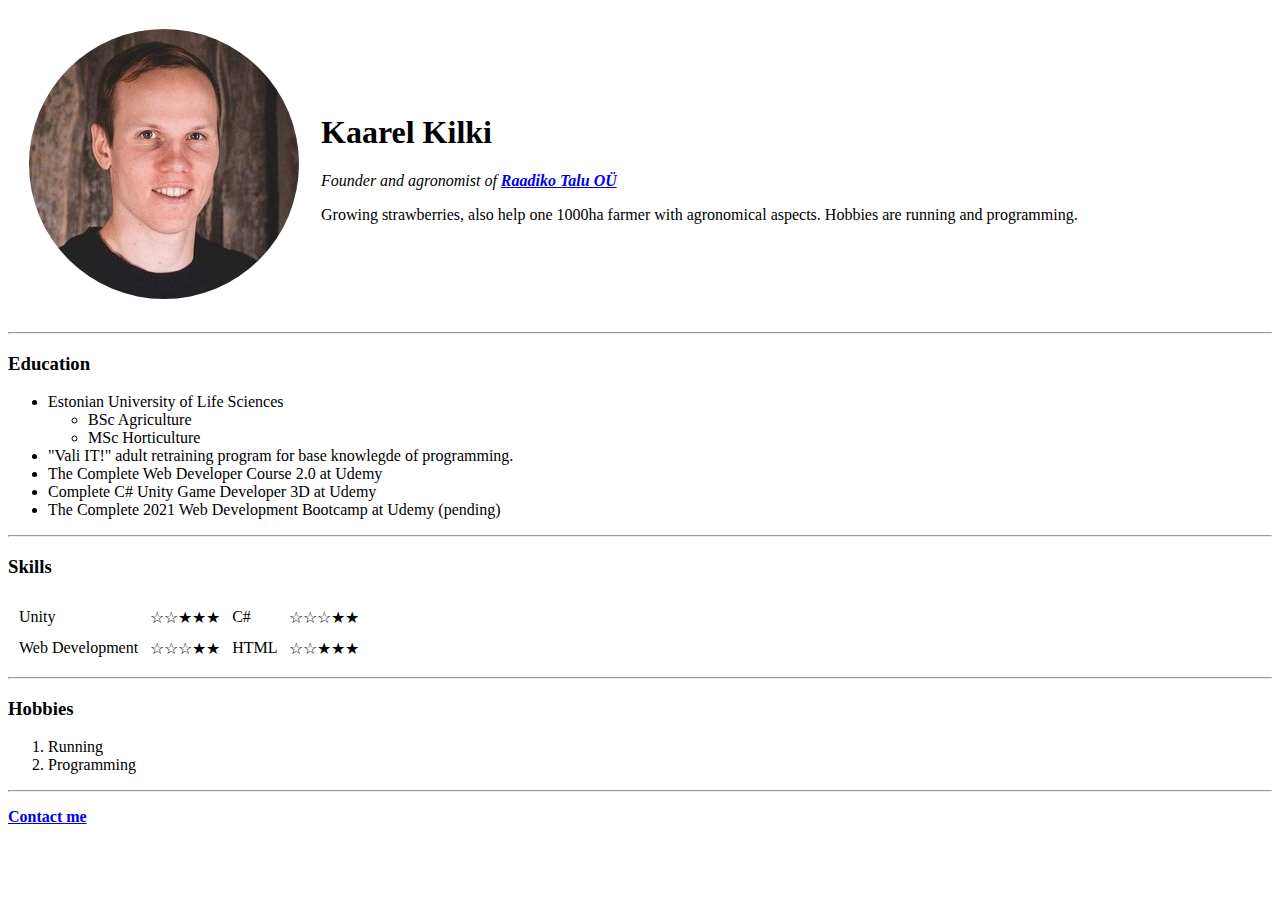
==== index.html @ 552ac5f0 "Initial cv site" ====
<!DOCTYPE html>
<html lang="en" dir="ltr">

<head>
  <meta charset="utf-8">
  <title>Kaarel Kilki</title>
</head>

<body>
  <table cellspacing="20">
    <td><img src="images/circle-cropped-kaarel.png" alt="kaarel profile picture"></td>
    <td><h1>Kaarel Kilki</h1>
    <p><em>Founder and agronomist of <strong><a href="https://www.raadikotalu.ee">Raadiko Talu OÜ</a></strong></em></p>
    <p>Growing strawberries, also help one 1000ha farmer with agronomical aspects. Hobbies are running and programming.</p></td>
  </table>
  <hr>
  <h3>Education</h3>
  <ul>
    <li>Estonian University of Life Sciences</li>
      <ul>
        <li>BSc Agriculture</li>
        <li>MSc Horticulture</li>
      </ul>
    <li>"Vali IT!" adult retraining program for base knowlegde of programming.</li>
    <li>The Complete Web Developer Course 2.0 at Udemy</li>
    <li>Complete C# Unity Game Developer 3D at Udemy</li>
    <li>The Complete 2021 Web Development Bootcamp at Udemy (pending)</li>
  </ul>
  <hr>
  <h3>Skills</h3>
  <table cellspacing="10";>
    <tr>
      <td>Unity</td>
      <td>&#9734;&#9734;&#9733;&#9733;&#9733;</td>
      <td>C#</td>
      <td>&#9734;&#9734;&#9734;&#9733;&#9733;</td>
    </tr>
    <tr>
      <td>Web Development</td>
      <td>&#9734;&#9734;&#9734;&#9733;&#9733;</td>
      <td>HTML</td>
      <td>&#9734;&#9734;&#9733;&#9733;&#9733;</td>
    </tr>
  </table>
  <hr>
  <h3>Hobbies</h3>
  <ol>
    <li>Running</li>
    <li>Programming</li>
  </ol>
  <hr>
  <p><strong><a href="contact.html">Contact me</a></strong></p>
</body>

</html>
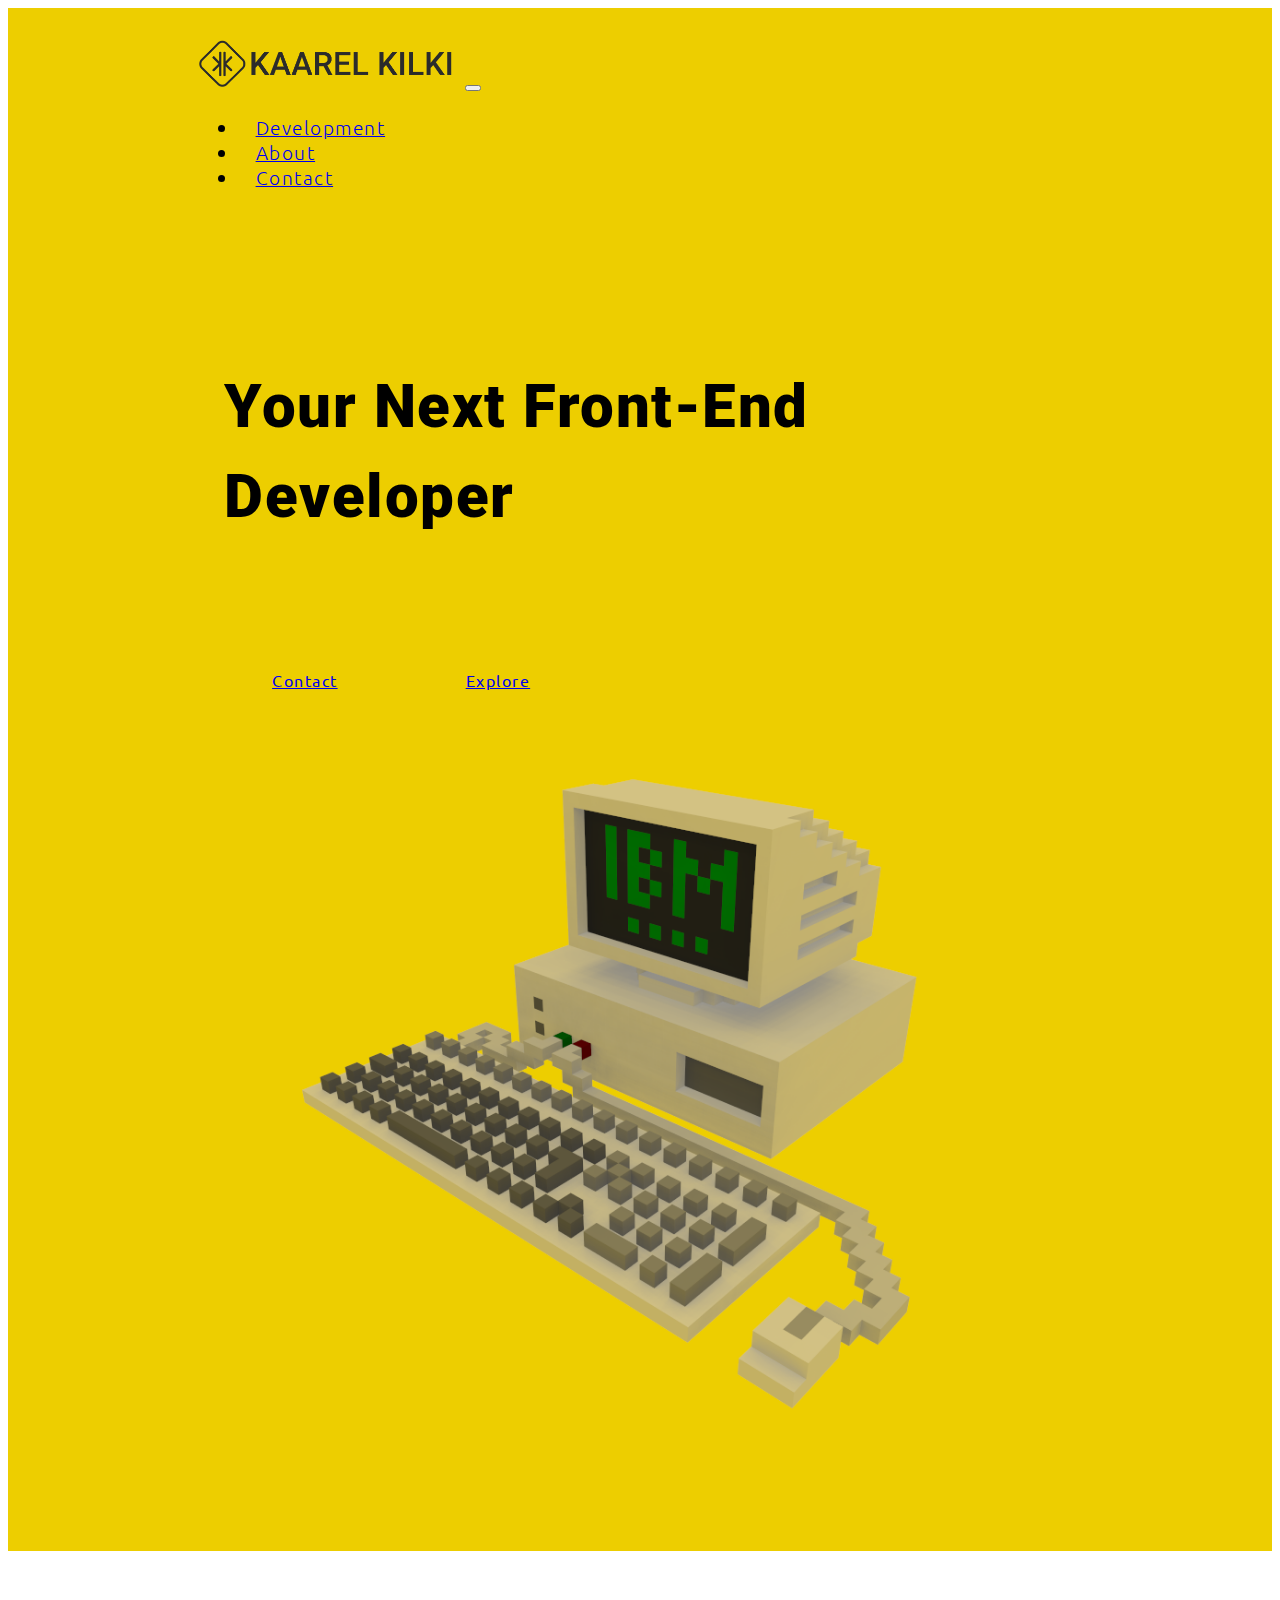
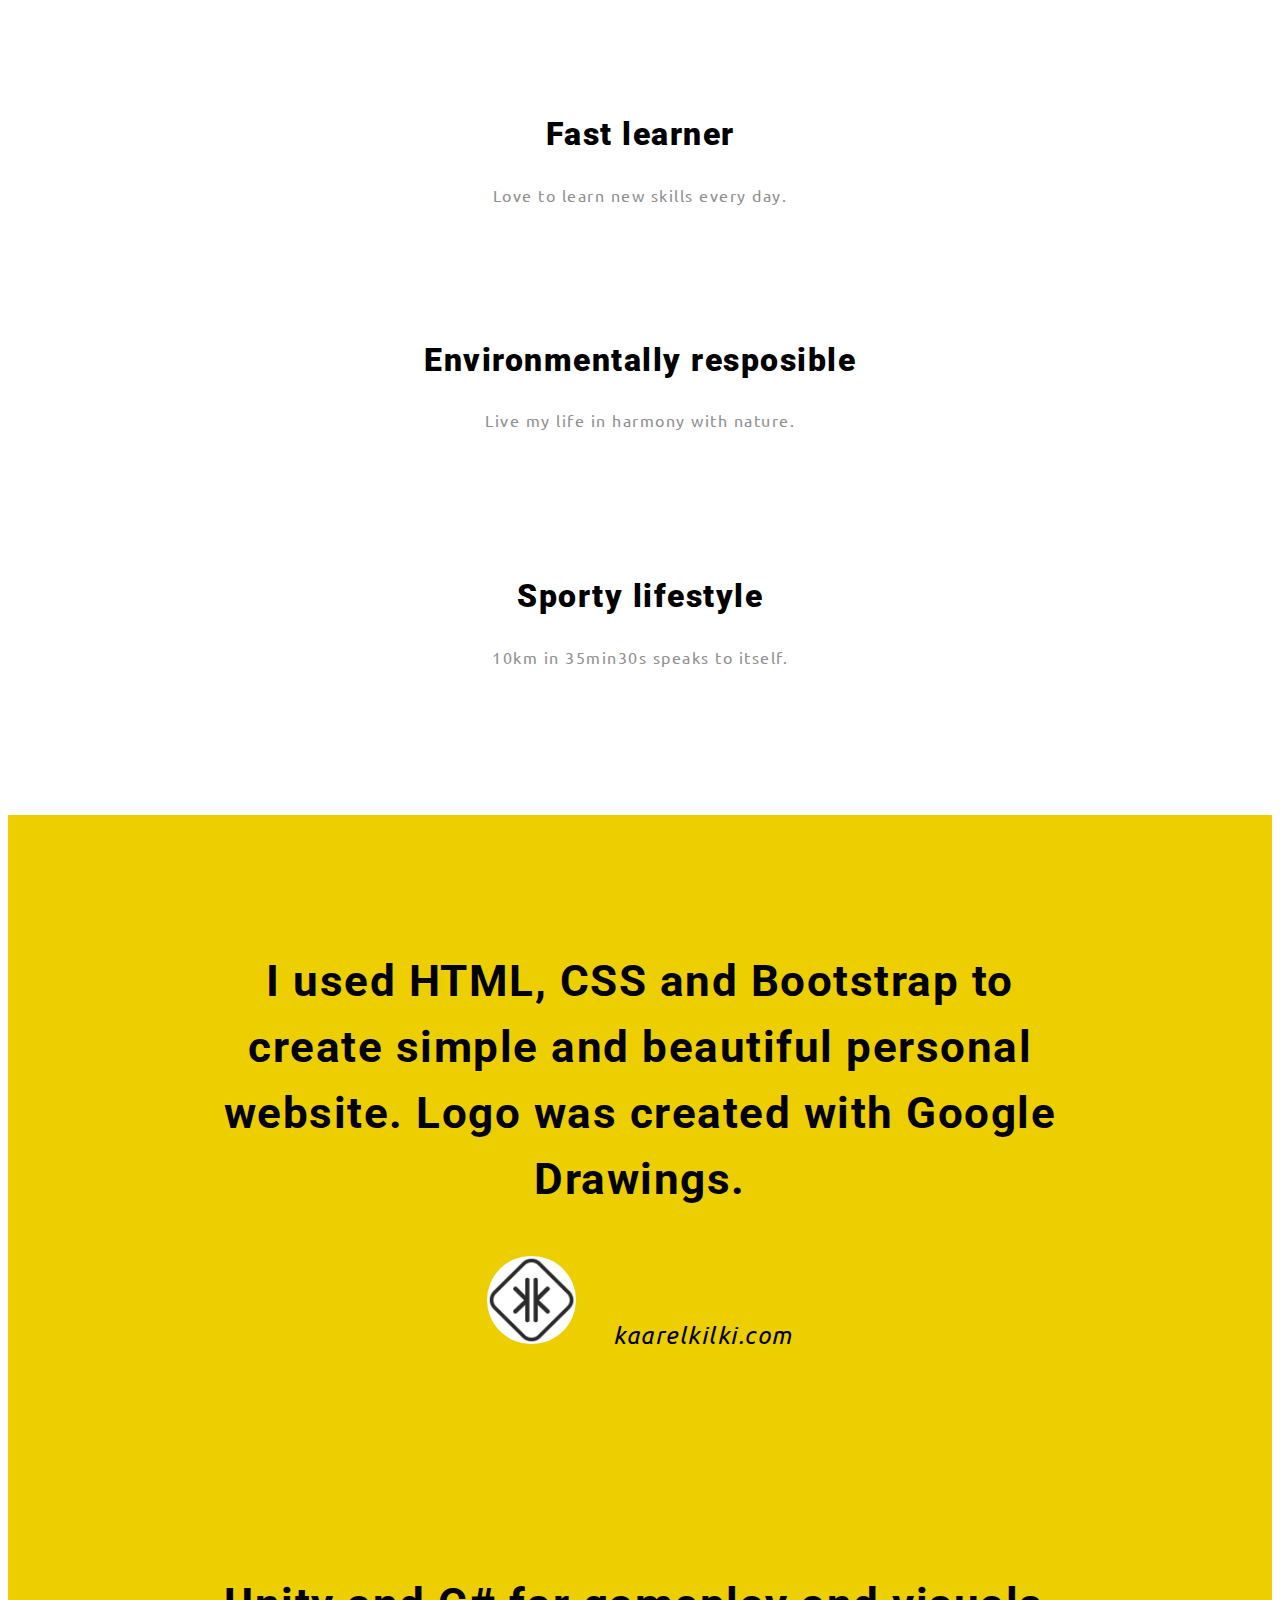
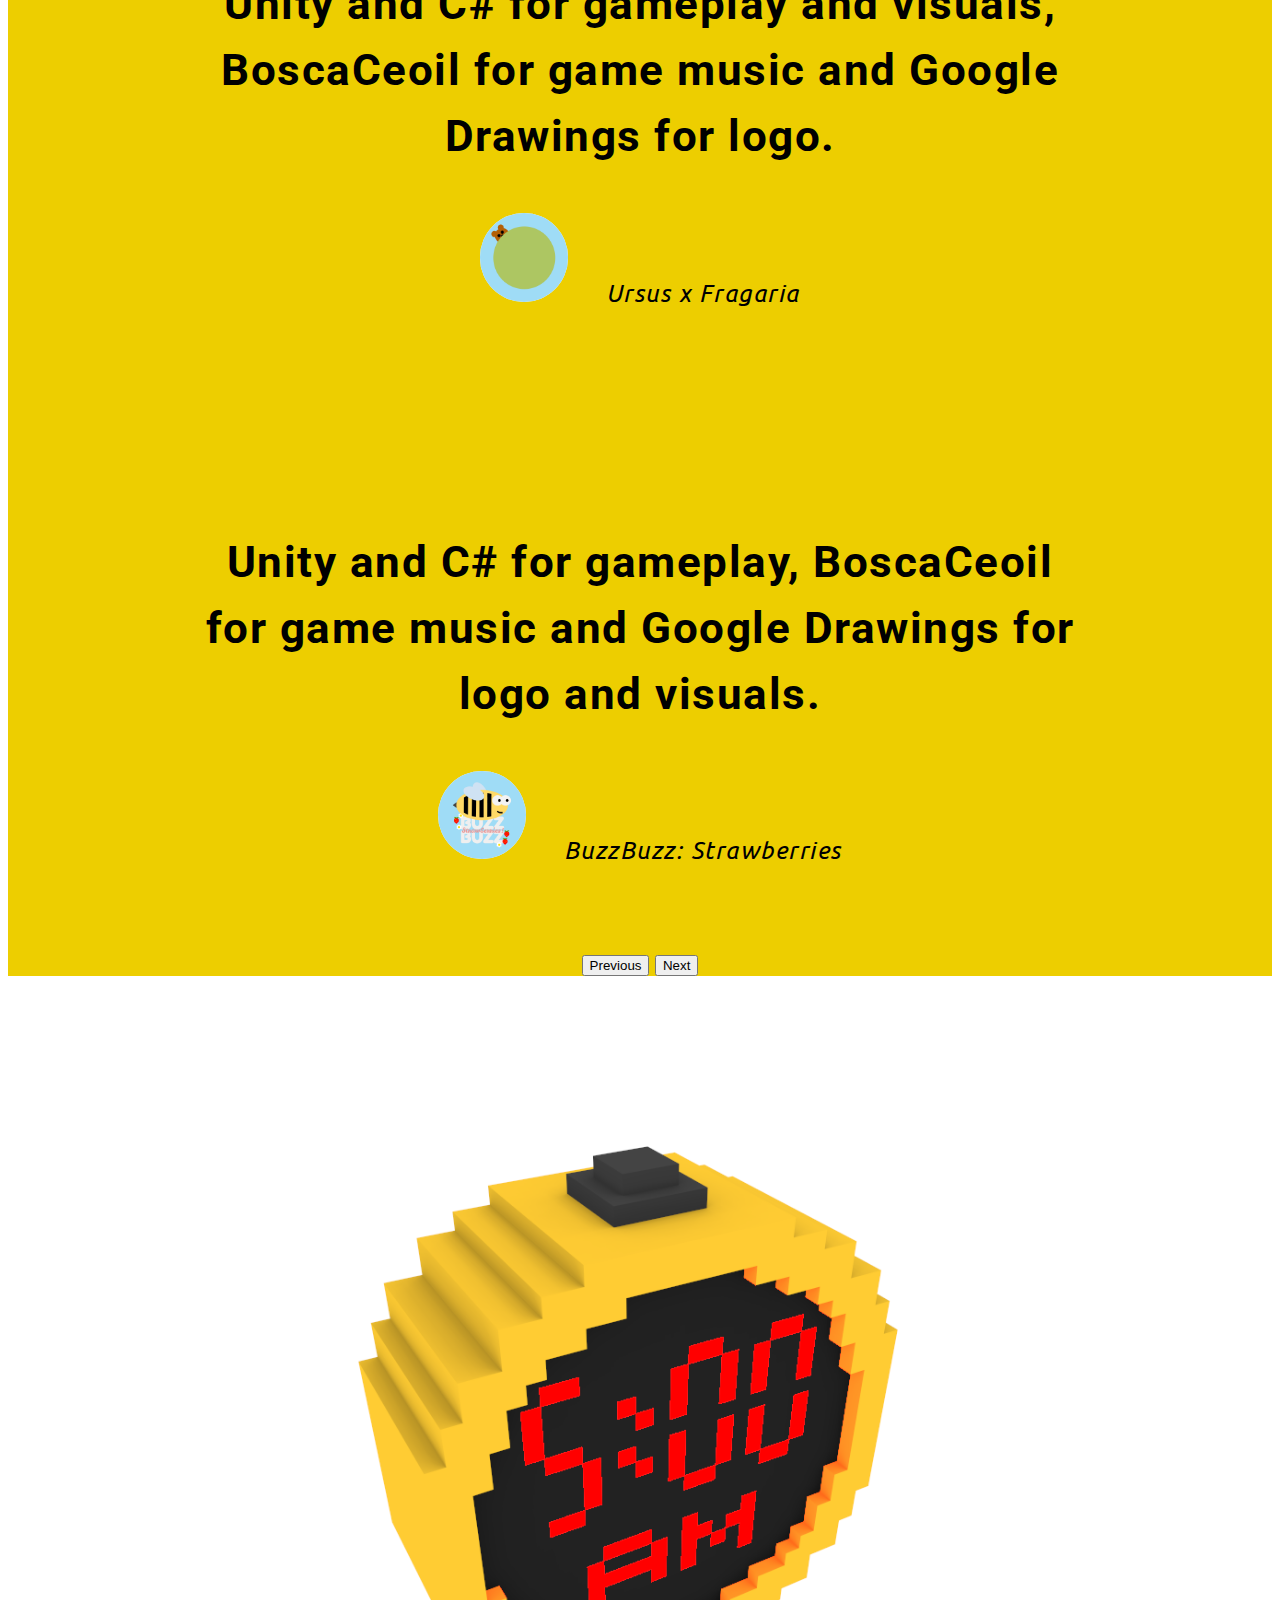
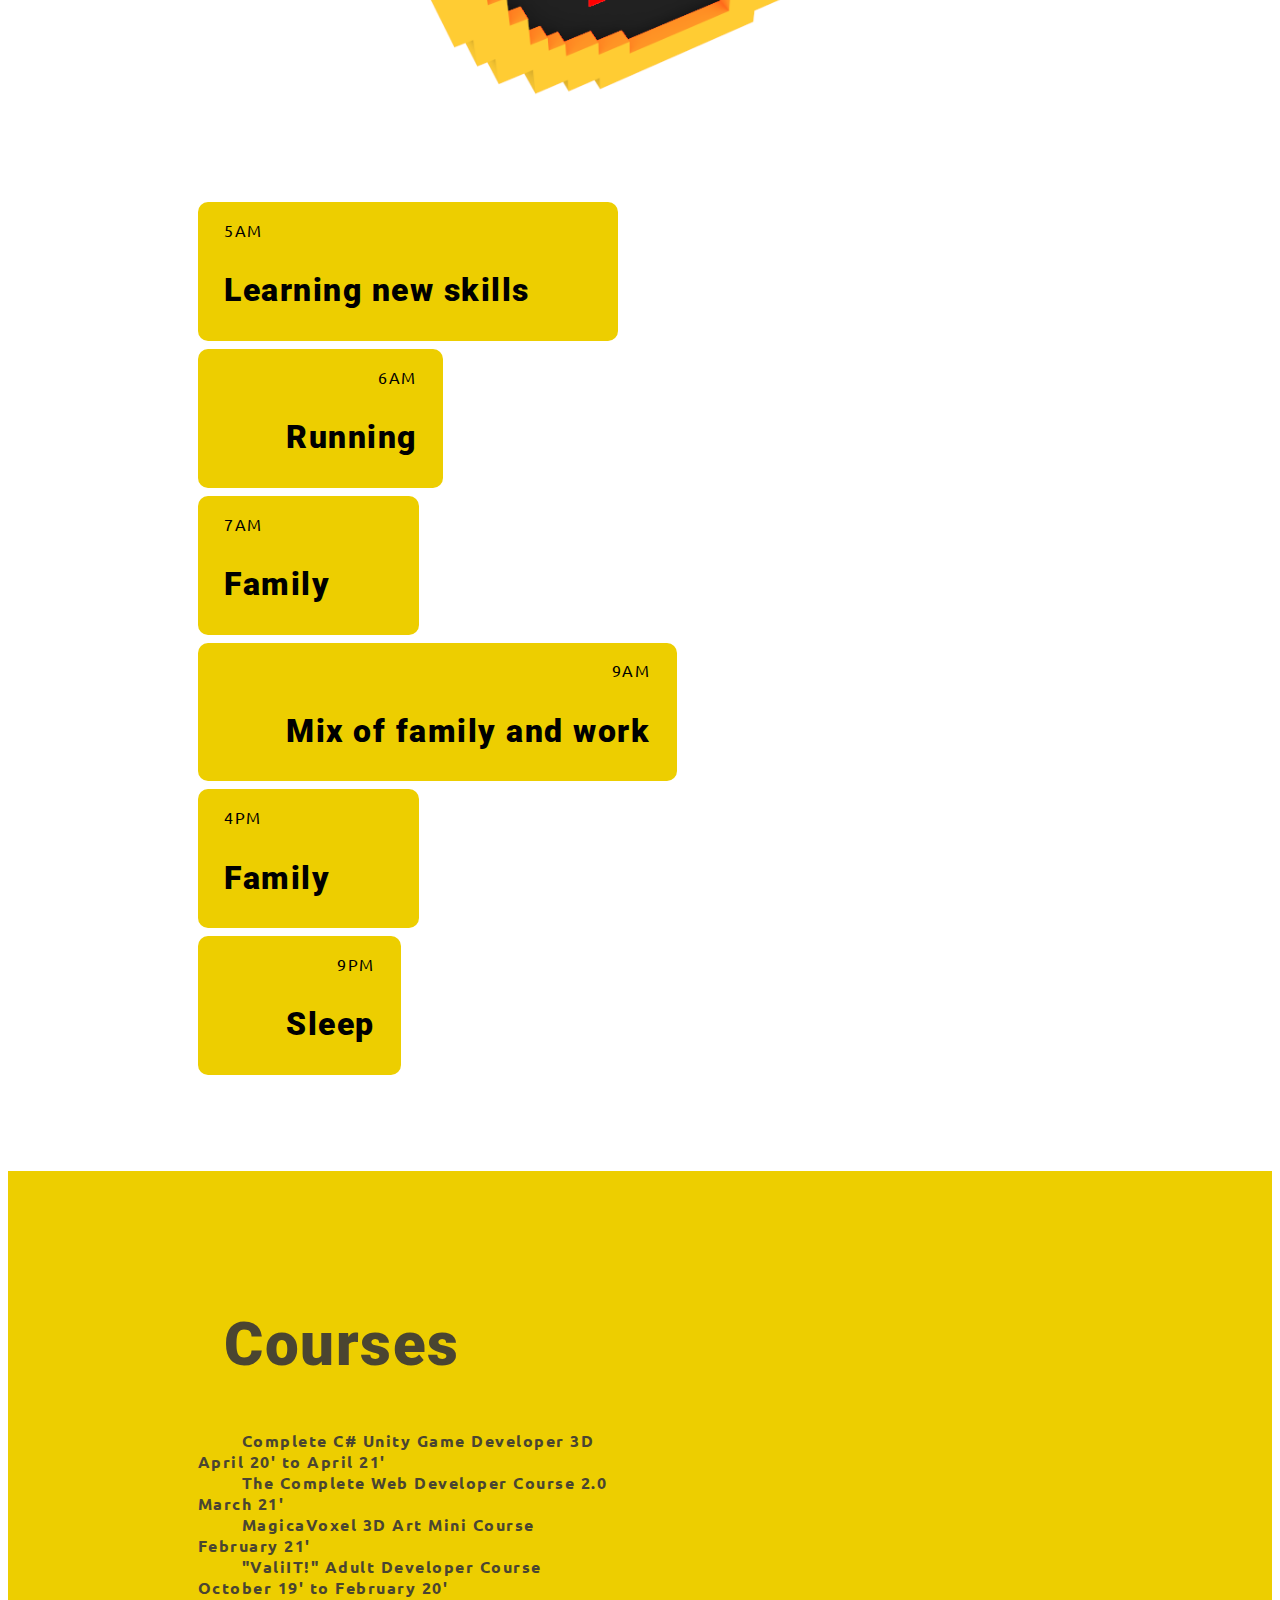
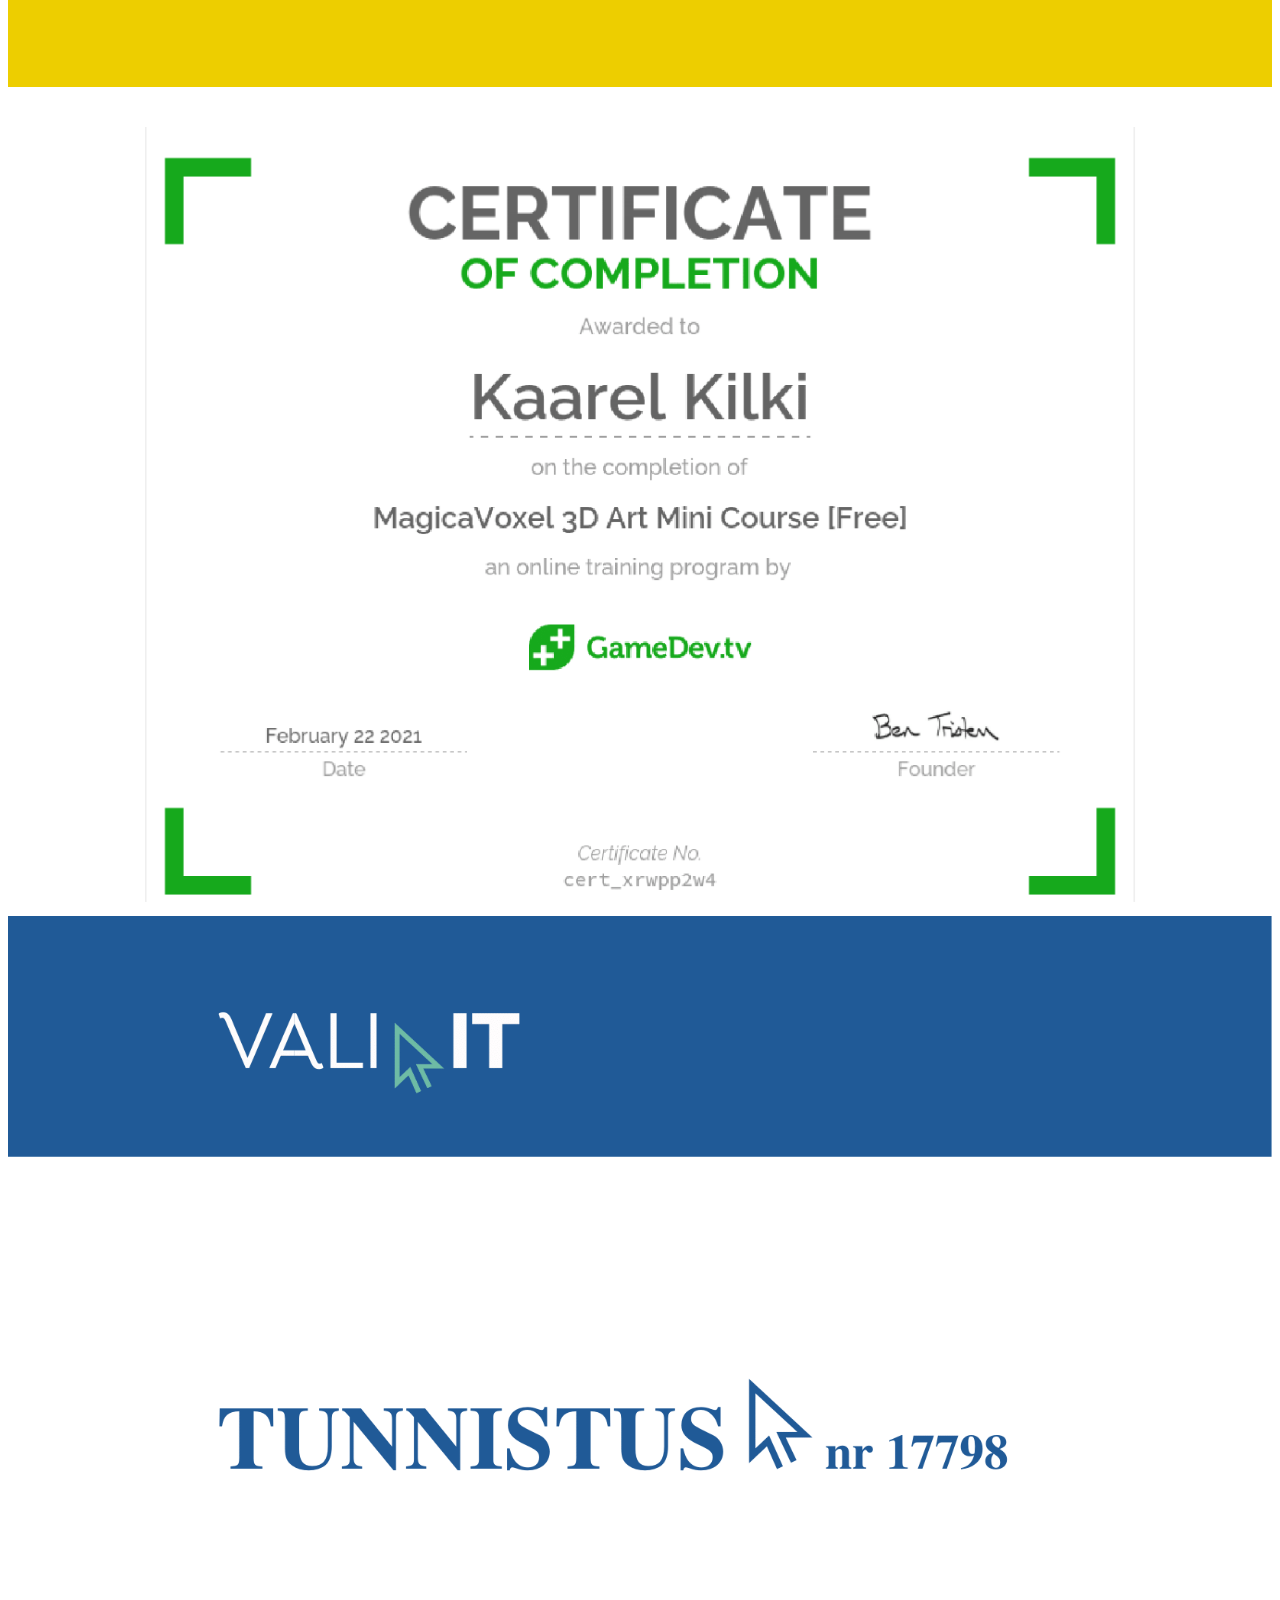
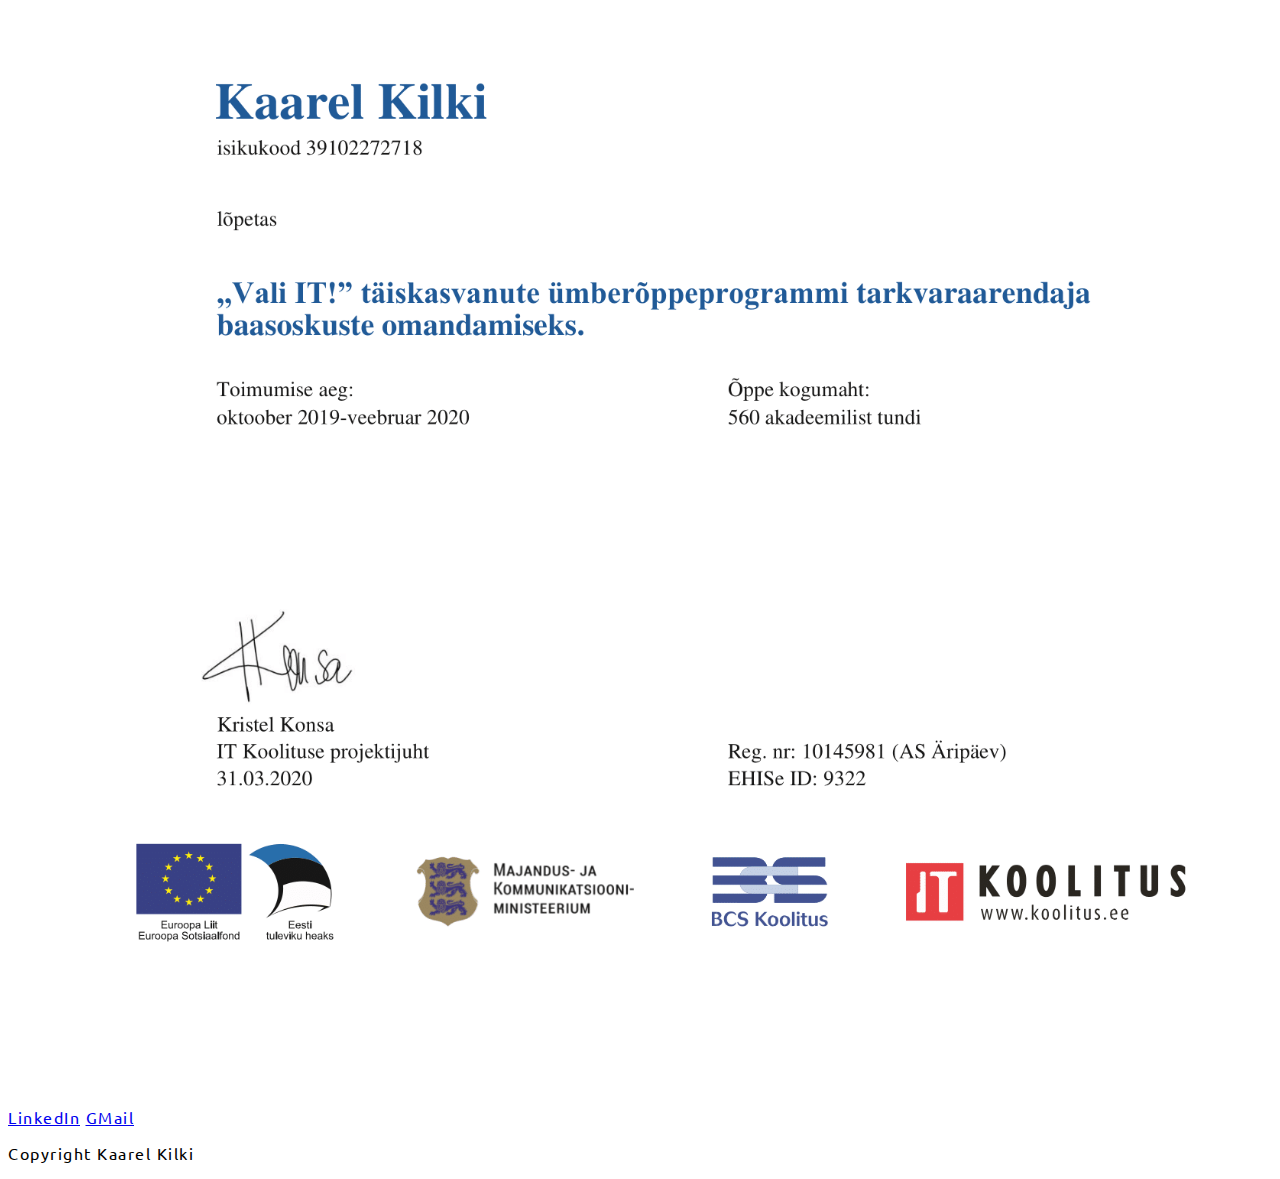
==== commit fd16d2ef: "Education modals added" ====
--- a/index.html
+++ b/index.html
@@ -4,52 +4,244 @@
 <head>
   <meta charset="utf-8">
   <title>Kaarel Kilki</title>
+  <link rel="icon" href="images/kaarel-kilki-logo.png">
+
+  <!-- Google Fonts -->
+  <link href="https://fonts.googleapis.com/css2?family=Roboto:wght@400;900&family=Ubuntu&display=swap" rel="stylesheet">
+
+  <!-- CSS styles -->
+  <link href="https://cdn.jsdelivr.net/npm/bootstrap@5.0.1/dist/css/bootstrap.min.css" rel="stylesheet" integrity="sha384-+0n0xVW2eSR5OomGNYDnhzAbDsOXxcvSN1TPprVMTNDbiYZCxYbOOl7+AMvyTG2x" crossorigin="anonymous">
+  <link rel="stylesheet" href="css/styles.css">
+
+  <!-- Font Awesome -->
+  <script src="https://kit.fontawesome.com/8861732eef.js" crossorigin="anonymous"></script>
+
+  <!-- Bootstrap -->
+  <script src="https://code.jquery.com/jquery-3.5.1.slim.min.js" integrity="sha384-DfXdz2htPH0lsSSs5nCTpuj/zy4C+OGpamoFVy38MVBnE+IbbVYUew+OrCXaRkfj" crossorigin="anonymous"></script>
+  <script src="https://cdn.jsdelivr.net/npm/@popperjs/core@2.9.2/dist/umd/popper.min.js" integrity="sha384-IQsoLXl5PILFhosVNubq5LC7Qb9DXgDA9i+tQ8Zj3iwWAwPtgFTxbJ8NT4GN1R8p" crossorigin="anonymous"></script>
+  <script src="https://cdn.jsdelivr.net/npm/bootstrap@5.0.1/dist/js/bootstrap.min.js" integrity="sha384-Atwg2Pkwv9vp0ygtn1JAojH0nYbwNJLPhwyoVbhoPwBhjQPR5VtM2+xf0Uwh9KtT" crossorigin="anonymous"></script>
 </head>
 
 <body>
-  <table cellspacing="20">
-    <td><img src="images/circle-cropped-kaarel.png" alt="kaarel profile picture"></td>
-    <td><h1>Kaarel Kilki</h1>
-    <p><em>Founder and agronomist of <strong><a href="https://www.raadikotalu.ee">Raadiko Talu OÜ</a></strong></em></p>
-    <p>Growing strawberries, also help one 1000ha farmer with agronomical aspects. Hobbies are running and programming.</p></td>
-  </table>
-  <hr>
-  <h3>Education</h3>
-  <ul>
-    <li>Estonian University of Life Sciences</li>
-      <ul>
-        <li>BSc Agriculture</li>
-        <li>MSc Horticulture</li>
-      </ul>
-    <li>"Vali IT!" adult retraining program for base knowlegde of programming.</li>
-    <li>The Complete Web Developer Course 2.0 at Udemy</li>
-    <li>Complete C# Unity Game Developer 3D at Udemy</li>
-    <li>The Complete 2021 Web Development Bootcamp at Udemy (pending)</li>
-  </ul>
-  <hr>
-  <h3>Skills</h3>
-  <table cellspacing="10";>
-    <tr>
-      <td>Unity</td>
-      <td>&#9734;&#9734;&#9733;&#9733;&#9733;</td>
-      <td>C#</td>
-      <td>&#9734;&#9734;&#9734;&#9733;&#9733;</td>
-    </tr>
-    <tr>
-      <td>Web Development</td>
-      <td>&#9734;&#9734;&#9734;&#9733;&#9733;</td>
-      <td>HTML</td>
-      <td>&#9734;&#9734;&#9733;&#9733;&#9733;</td>
-    </tr>
-  </table>
-  <hr>
-  <h3>Hobbies</h3>
-  <ol>
-    <li>Running</li>
-    <li>Programming</li>
-  </ol>
-  <hr>
-  <p><strong><a href="contact.html">Contact me</a></strong></p>
+
+  <!-- Title Section -->
+
+  <section id="title">
+
+    <!-- Navbar -->
+
+    <nav class="navbar navbar-expand-lg navbar-light">
+      <div class="container-fluid">
+        <a class="navbar-brand" href="index.html"><img class="navbar-logo" src="images/kaarel-kilki-logo-text.png" alt="kaarel kilki logo"></a>
+        <button class="navbar-toggler" type="button" data-bs-toggle="collapse" data-bs-target="#navbarTogglerDemo01" aria-controls="navbarTogglerDemo01" aria-expanded="false" aria-label="Toggle navigation">
+          <span class="navbar-toggler-icon"></span>
+        </button>
+        <div class="collapse navbar-collapse" id="navbarTogglerDemo01">
+
+          <ul class="navbar-nav ms-auto mb-2 mb-lg-0">
+            <li class="nav-item">
+              <a class="nav-link" href="#products">Development</a>
+            </li>
+            <li class="nav-item">
+              <a class="nav-link" href="#about">About</a>
+            </li>
+            <li class="nav-item">
+              <a class="nav-link" href="#footer">Contact</a>
+            </li>
+          </ul>
+        </div>
+      </div>
+    </nav>
+
+    <!-- Title -->
+
+    <div class="row">
+      <div class="col-lg-6 title-box">
+        <h1>Your Next Front-End Developer</h1>
+        <a class="btn btn-dark btn-lg download-btn" href="#footer" role="button">Contact</a>
+        <a class="btn btn-outline-light btn-lg download-btn" href="#products" role="button">Explore</a>
+      </div>
+      <div class="col-lg-6">
+        <img src="images/computer-yellow.png" alt="voxel art old computer" class="title-img">
+      </div>
+    </div>
+    <div>
+      <a class="down-btn" href="#features" role="button"><i class="fas fa-chevron-down fa-4x"></i></a>
+    </div>
+  </section>
+
+  <!-- Features -->
+
+  <section id="features">
+    <div class="row">
+      <div class="feature-box col-lg-4">
+        <i class="fas fa-graduation-cap fa-4x icon"></i>
+        <h2>Fast learner</h2>
+        <p>Love to learn new skills every day.</p>
+      </div>
+
+      <div class="feature-box col-lg-4">
+        <i class="fab fa-envira fa-4x icon"></i>
+        <h2>Environmentally resposible</h2>
+        <p>Live my life in harmony with nature.</p>
+        <h2></h2>
+      </div>
+      <div class="feature-box col-lg-4">
+        <i class="fas fa-running fa-4x icon"></i>
+        <h2>Sporty lifestyle</h2>
+        <p>10km in 35min30s speaks to itself.</p>
+      </div>
+    </div>
+  </section>
+
+  <!-- Products Section -->
+
+  <section id="products">
+    <div id="products-carousel" class="carousel slide" data-bs-ride="carousel">
+      <div class="carousel-inner">
+        <div class="carousel-item active">
+          <h3>I used HTML, CSS and Bootstrap to create simple and beautiful personal website. Logo was created with Google Drawings.</h3>
+          <img src="images/kaarel-kilki-logo.png" alt="kaarel kilki logo" class="product-img">
+          <em>kaarelkilki.com</em>
+        </div>
+        <div class="carousel-item">
+          <h3>Unity and C# for gameplay and visuals, BoscaCeoil for game music and Google Drawings for logo.</h3>
+          <img src="images/ursus-logo.png" alt="ursus x fragaria logo" class="product-img">
+          <em>Ursus x Fragaria</em>
+        </div>
+        <div class="carousel-item">
+          <h3>Unity and C# for gameplay, BoscaCeoil for game music and Google Drawings for logo and visuals.</h3>
+          <img src="images/buzzbuzz-logo.png" alt="logo of a game called 'buzzbuzz: strawberries'" class="product-img">
+          <em>BuzzBuzz: Strawberries</em>
+        </div>
+      </div>
+      <button class="carousel-control-prev" type="button" data-bs-target="#products-carousel" data-bs-slide="prev">
+        <span class="carousel-control-prev-icon" aria-hidden="true"></span>
+        <span class="visually-hidden">Previous</span>
+      </button>
+      <button class="carousel-control-next" type="button" data-bs-target="#products-carousel" data-bs-slide="next">
+        <span class="carousel-control-next-icon" aria-hidden="true"></span>
+        <span class="visually-hidden">Next</span>
+      </button>
+    </div>
+  </section>
+
+  <!-- About section -->
+
+  <section id="about">
+    <div class="row align-items-center">
+      <div class="col-lg-6">
+        <img src="images/clock.png" alt="yellow alarm clock showing 5am" class="about-img">
+      </div>
+      <div class="col-lg-6">
+        <div class="row">
+          <div class="col-auto about-box about-left-align">
+            <p>5AM</p>
+            <h2>Learning new skills</h2>
+          </div>
+          <div class="row justify-content-end">
+            <div class="col-auto about-box about-right-align">
+              <p>6AM</p>
+              <h2>Running</h2>
+            </div>
+          </div>
+          <div class="row">
+            <div class="col-auto about-box about-left-align">
+              <p>7AM</p>
+              <h2>Family</h2>
+            </div>
+          </div>
+          <div class="row justify-content-end">
+            <div class="col-auto about-box about-right-align">
+              <p>9AM</p>
+              <h2>Mix of family and work</h2>
+            </div>
+          </div>
+          <div class="row">
+            <div class="col-auto about-box about-left-align">
+              <p>4PM</p>
+              <h2>Family</h2>
+            </div>
+          </div>
+          <div class="row justify-content-end">
+            <div class="col-auto about-box about-right-align">
+              <p>9PM</p>
+              <h2>Sleep</h2>
+            </div>
+          </div>
+        </div>
+  </section>
+
+  <!-- Education Section -->
+
+  <section id="education">
+    <h1>Courses</h1>
+    <div class="row justify-content-end">
+      <div class="col-lg-6 col-auto">
+        <a class="btn btn-outline-light btn-lg course-btn" data-bs-toggle="modal" data-bs-target="#unityModal">Complete C# Unity Game Developer 3D<br>April 20' to April 21'</a>
+      </div>
+    </div>
+    <div class="row justify-content-center">
+      <div class="col-lg-6 col-auto offset-lg-3">
+        <a type="button" class="btn btn-outline-light btn-lg course-btn" data-bs-toggle="modal" data-bs-target="#developerModal">The Complete Web Developer Course 2.0<br />March 21'</a>
+      </div>
+    </div>
+    <div class="row justify-content-center">
+      <div class="col-lg-6 col-auto">
+        <a type="button" class="btn btn-outline-light btn-lg course-btn" data-bs-toggle="modal" data-bs-target="#magicaModal" type="button">MagicaVoxel 3D Art Mini Course<br />February 21'</a>
+      </div>
+    </div>
+    <div class="row">
+      <div class="col-lg-6 col-auto">
+        <a type="button" class="btn btn-outline-light btn-lg course-btn" data-bs-toggle="modal" data-bs-target="#valiitModal" type="button">"ValiIT!" Adult Developer Course<br />October 19' to February 20'</a>
+      </div>
+    </div>
+  </section>
+
+  <div class="modal fade" id="unityModal" tabindex="-1" aria-labelledby="exampleModalLabel" aria-hidden="true">
+    <div class="modal-dialog modal-dialog-centered">
+      <div class="modal-content">
+        <div class="modal-body">
+          <img class="pdf-modal" src="images/unity-3d-course.png" alt="">
+        </div>
+      </div>
+    </div>
+  </div>
+  <div class="modal fade" id="developerModal" tabindex="-1" aria-labelledby="exampleModalLabel" aria-hidden="true">
+    <div class="modal-dialog modal-dialog-centered">
+      <div class="modal-content">
+        <div class="modal-body">
+          <img class="pdf-modal" src="images/web-developer-course.png" alt="">
+        </div>
+      </div>
+    </div>
+  </div>
+  <div class="modal fade" id="magicaModal" tabindex="-1" aria-labelledby="exampleModalLabel" aria-hidden="true">
+    <div class="modal-dialog modal-dialog-centered">
+      <div class="modal-content">
+        <div class="modal-body">
+          <img class="pdf-modal" src="images/magicavoxel-course.png" alt="">
+        </div>
+      </div>
+    </div>
+  </div>
+  <div class="modal fade" id="valiitModal" tabindex="-1" aria-labelledby="exampleModalLabel" aria-hidden="true">
+    <div class="modal-dialog modal-dialog-centered">
+      <div class="modal-content">
+        <div class="modal-body">
+          <img class="pdf-modal" src="images/valiit-course.png" alt="">
+        </div>
+      </div>
+    </div>
+  </div>
+
+  <!-- Footer Section -->
+
+  <section id="footer">
+    <a href="#">LinkedIn</a>
+    <a href="#">GMail</a>
+    <p>Copyright Kaarel Kilki</p>
+  </section>
 </body>
 
 </html>
--- a/css/styles.css
+++ b/css/styles.css
@@ -0,0 +1,196 @@
+body {
+  font-family: "Ubuntu";
+  letter-spacing: 1.5px;
+
+}
+
+h1 {
+  font-family: "Roboto";
+  font-weight: 900;
+  font-size: 3.75rem;
+  line-height: 1.5;
+  padding: 0 3% 10%;
+}
+
+h2 {
+  font-family: "Roboto";
+  font-weight: 900;
+  font-size: 2rem;
+  line-height: 1.5;
+}
+
+h3 {
+  font-family: "Roboto";
+  font-weight: 700;
+  font-size: 2.75rem;
+  line-height: 1.5;
+}
+
+/* Navigation Bar */
+
+.navbar-logo {
+  height: 3rem;
+}
+
+.navbar {
+  padding-top: 2rem;
+  padding-bottom: 5rem;
+}
+
+.navbar-brand {
+  font-family: "Ubuntu";
+  font-size: 2.5rem;
+  font-weight: bold;
+  color: #574E57;
+}
+
+.nav-item {
+  padding: 0 18px;
+  font-size: 1.2rem;
+  font-weight: lighter;
+}
+
+/* Title Section */
+
+#title {
+    background-color: #EDCE00;
+    padding: 0 15% 7%;
+}
+
+.title-box {
+  padding-top: 4%;
+  vertical-align: middle;
+}
+
+.title-img {
+  padding-top: 2rem;
+  width: 100%;
+}
+
+.download-btn {
+  margin-bottom: 1rem;
+  margin-left: 3%;
+  padding: 0.4rem 3rem;
+}
+
+.down-btn {
+  display: block;
+  margin: auto;
+  text-align: center;
+  color: #8E8564;
+  width: auto;
+}
+
+.down-btn:hover {
+  color: #4A4531;
+}
+
+/* Feature Section */
+
+#features {
+  padding: 7% 15%;
+}
+
+#features p {
+  color: #8f8f8f;
+}
+
+.feature-box {
+  text-align: center;
+  padding: 5%;
+}
+
+.icon {
+  color: #EDCE00;
+  padding-bottom: 1rem;
+}
+
+.icon:hover {
+  color: #EDB825;
+}
+
+/* Products Section */
+
+#products {
+  background-color: #EDCE00;
+  text-align: center;
+}
+
+.carousel-item {
+  padding: 7% 15%;
+}
+
+.product-img {
+  width: 10%;
+  border-radius: 100%;
+  background-color: #fff;
+}
+
+em {
+  font-size: 1.5rem;
+  padding-left: 2rem;
+}
+
+.visit-btn {
+  margin-top: 1rem;
+  padding: 0.4rem 3rem;
+}
+
+/* About Section */
+
+#about {
+  padding: 7% 15%;
+}
+
+#about p {
+  margin: 0;
+}
+
+.about-img {
+  width: 100%;
+  vertical-align: middle;
+}
+
+.about-box {
+  display: inline-block;
+  background-color: #EDCE00;
+  border-radius: 10px;
+  margin-bottom: 0.5rem;
+  width: auto;
+}
+
+.about-left-align {
+  padding: 2% 10% 0 3%;
+  text-align: left;
+}
+
+.about-right-align {
+  padding: 2% 3% 0 10%;
+  text-align: right;
+
+}
+
+/* Education Section */
+
+#education {
+  background-color: #EDCE00;
+  padding: 7% 15%;
+}
+
+#education h1 {
+  padding-bottom: 0;
+  color: #4A4531;
+}
+
+.course-btn {
+  margin-bottom: 1rem;
+  margin-left: 5%;
+  font-weight: bolder;
+  color: #4A4531;
+  border-color: #4A4531;
+}
+
+.pdf-modal {
+  
+  width: 100%;
+}
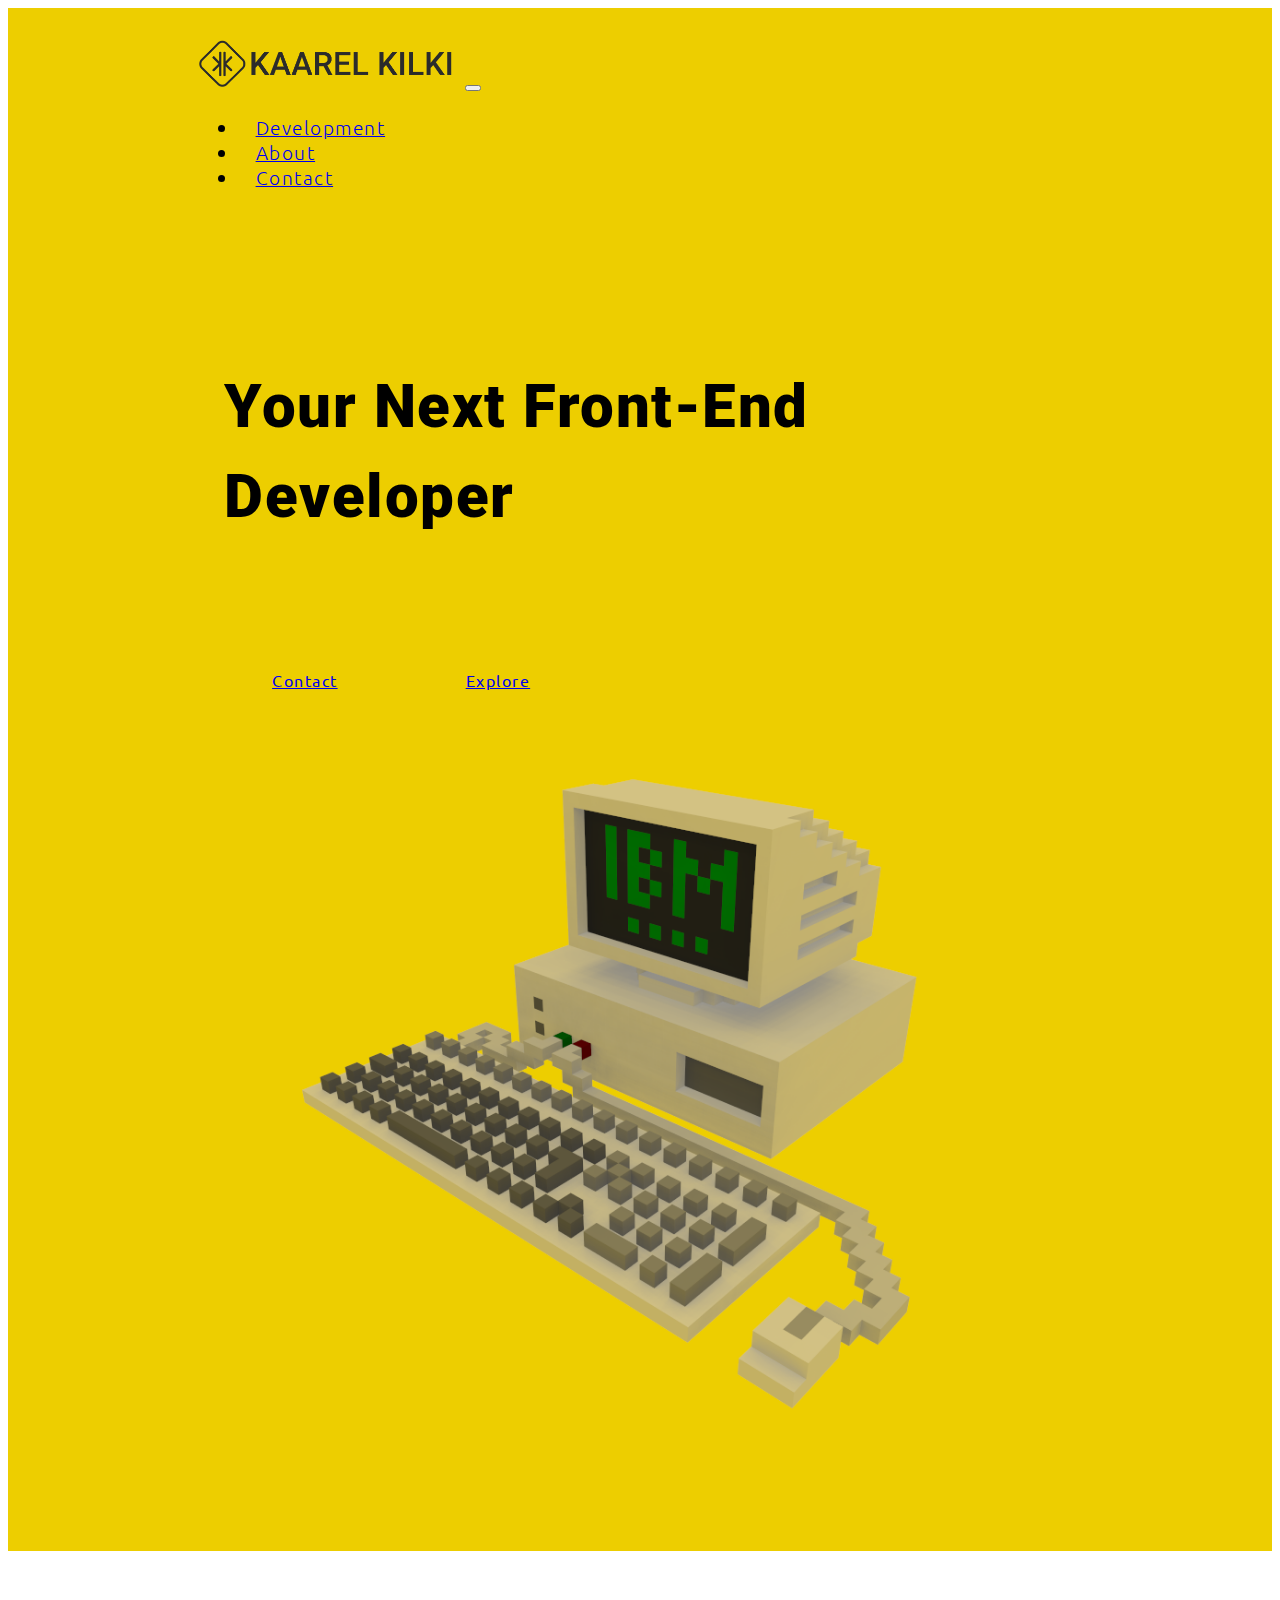
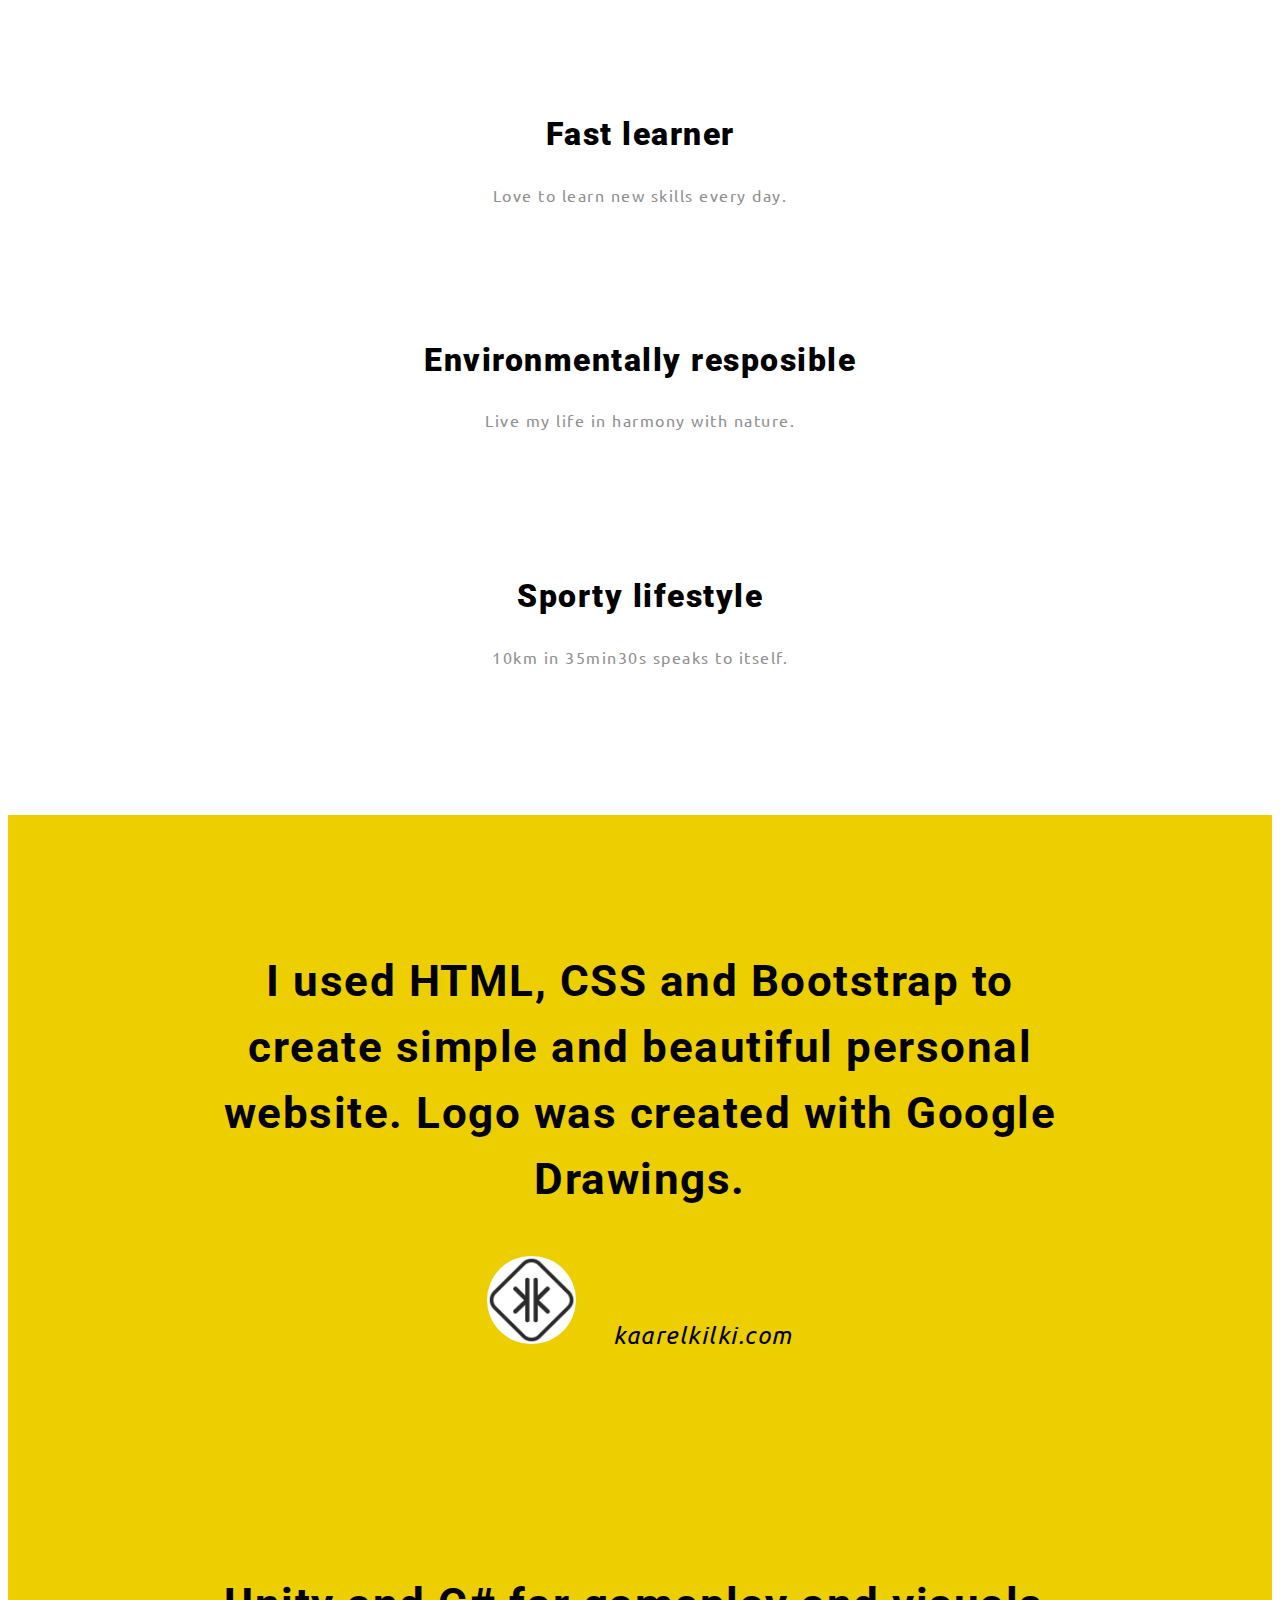
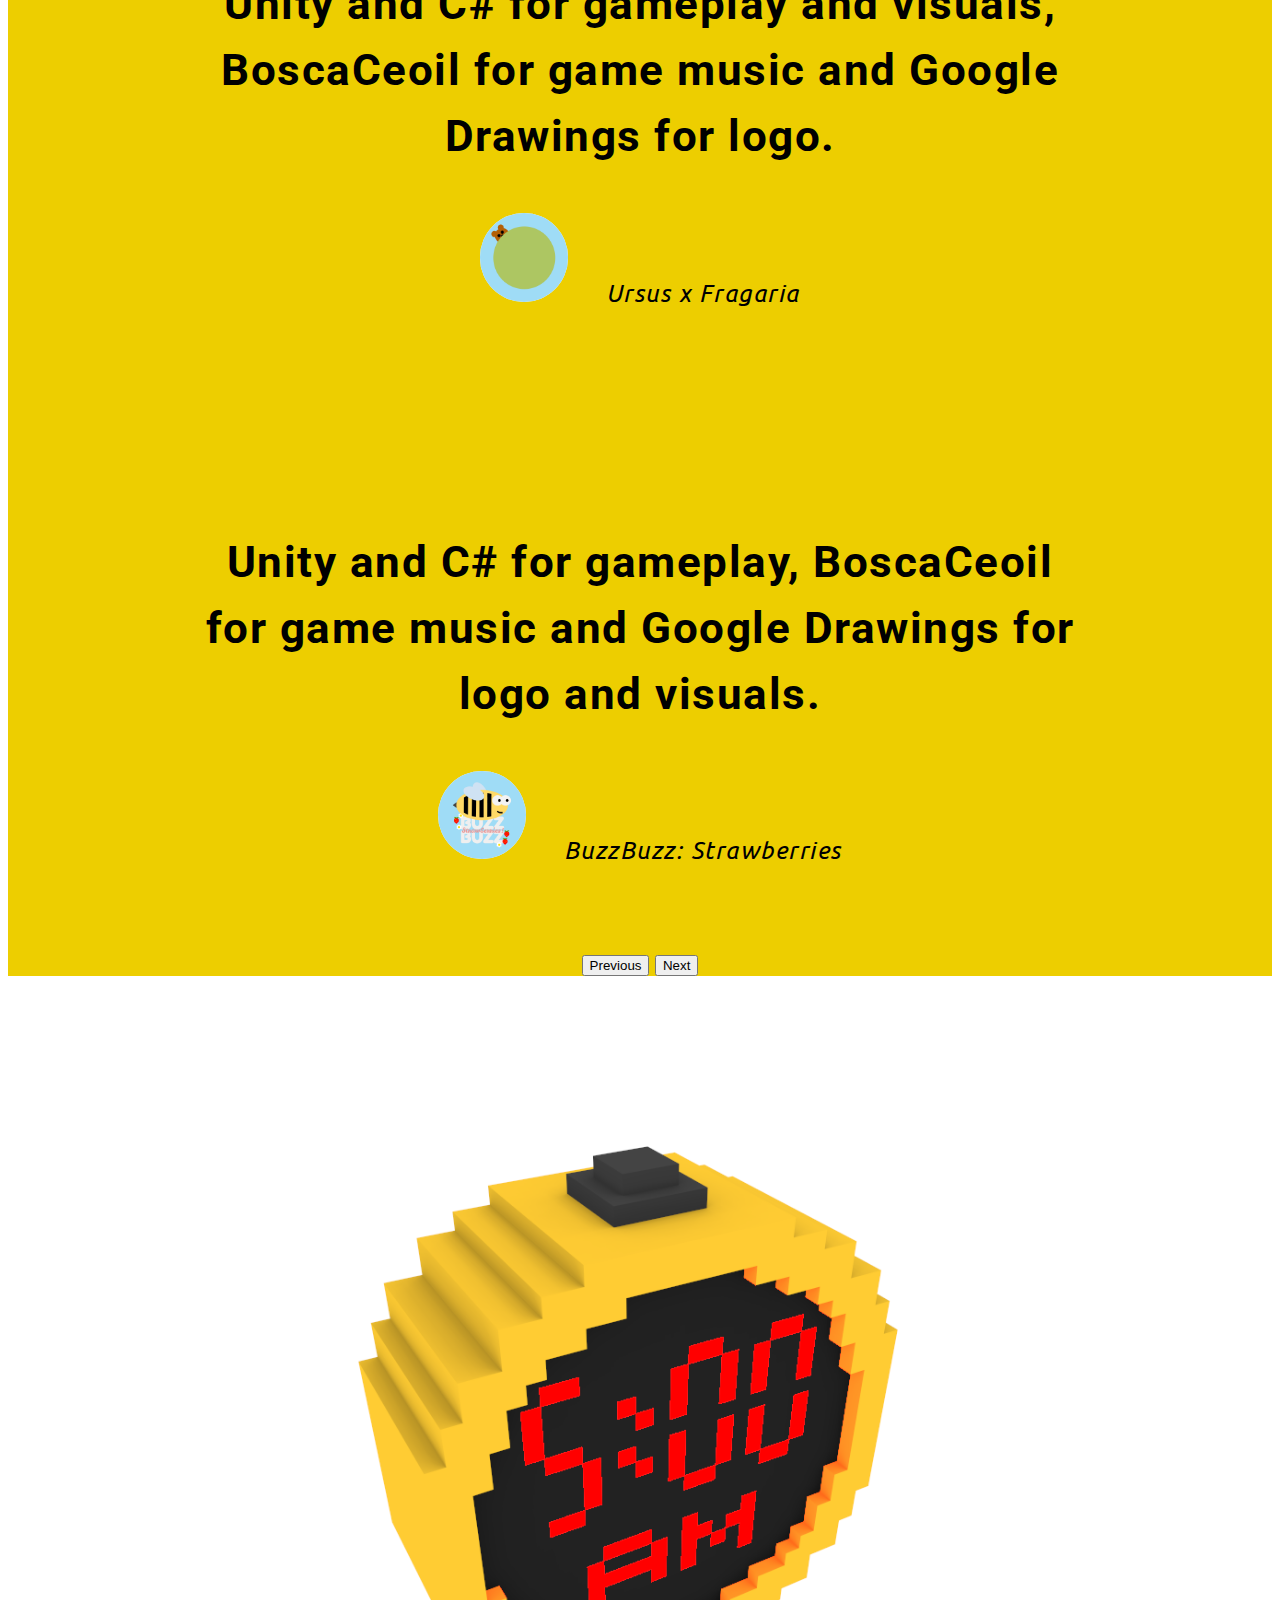
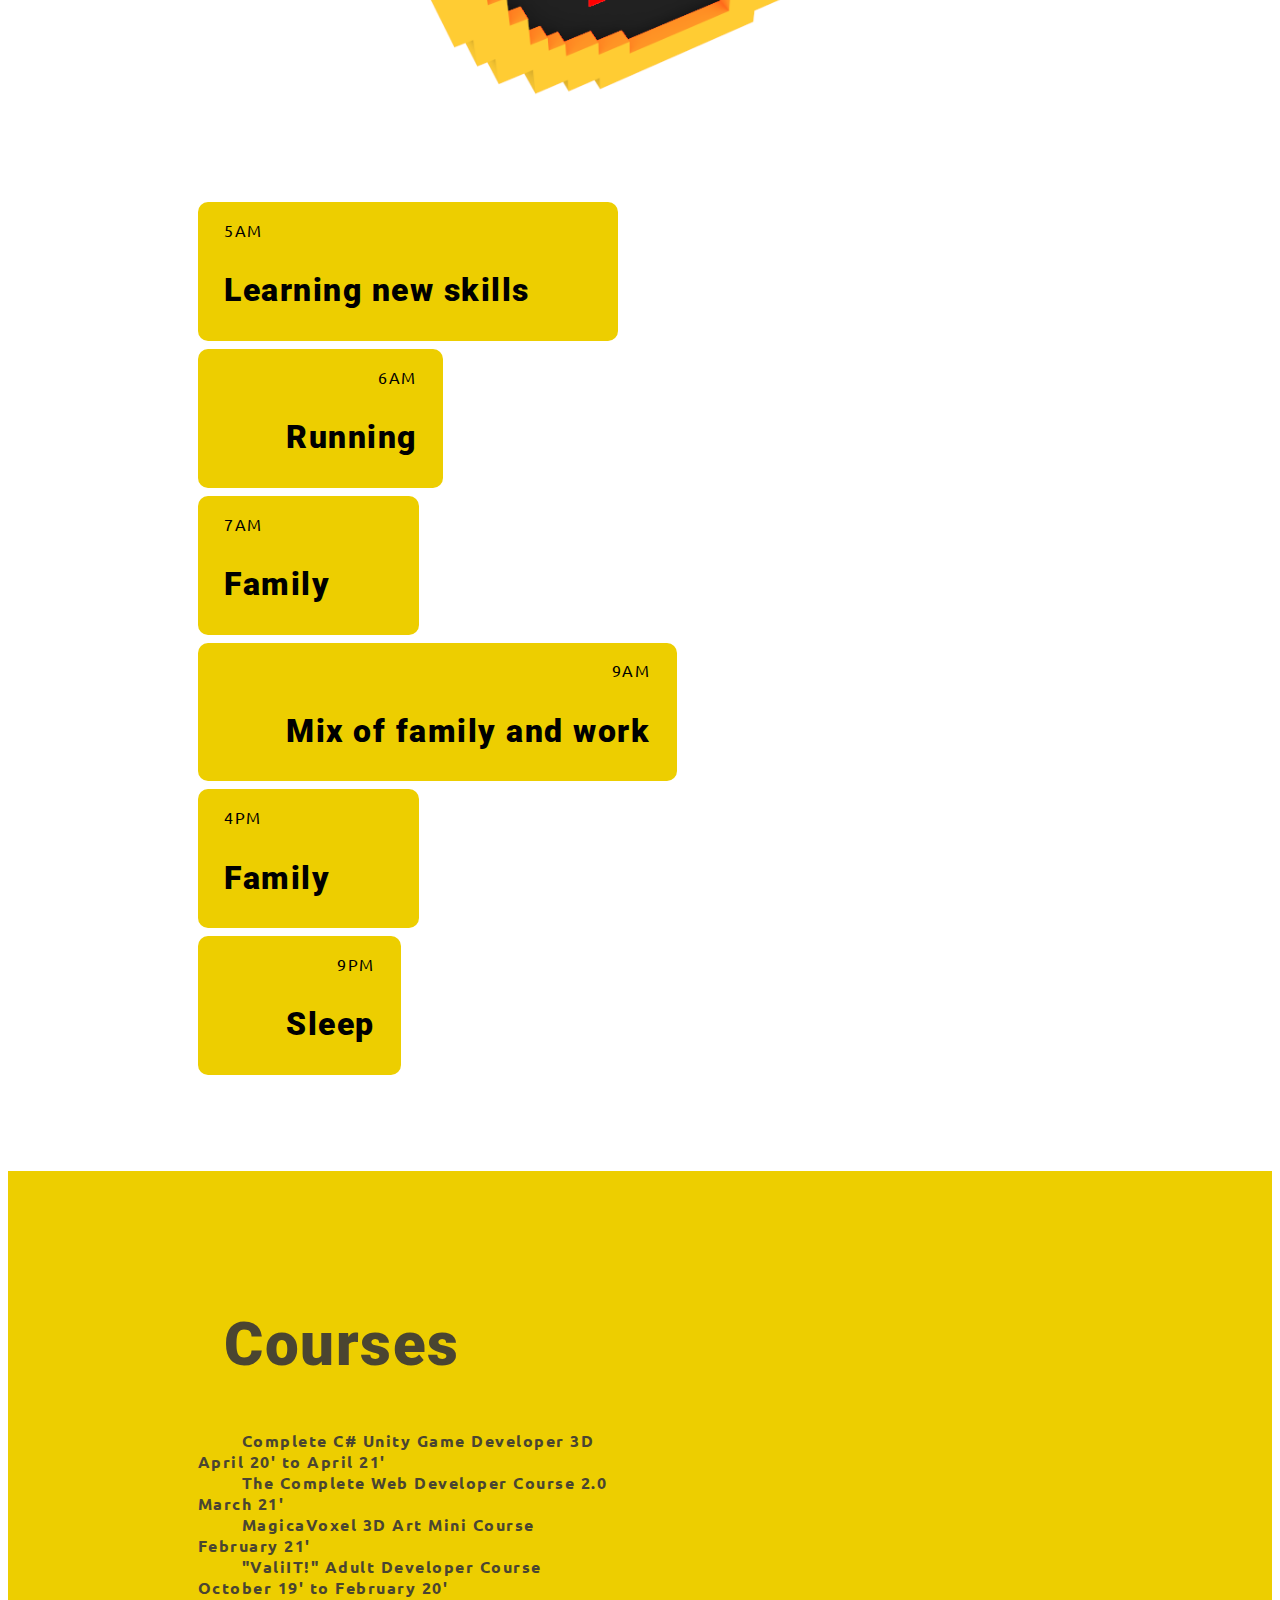
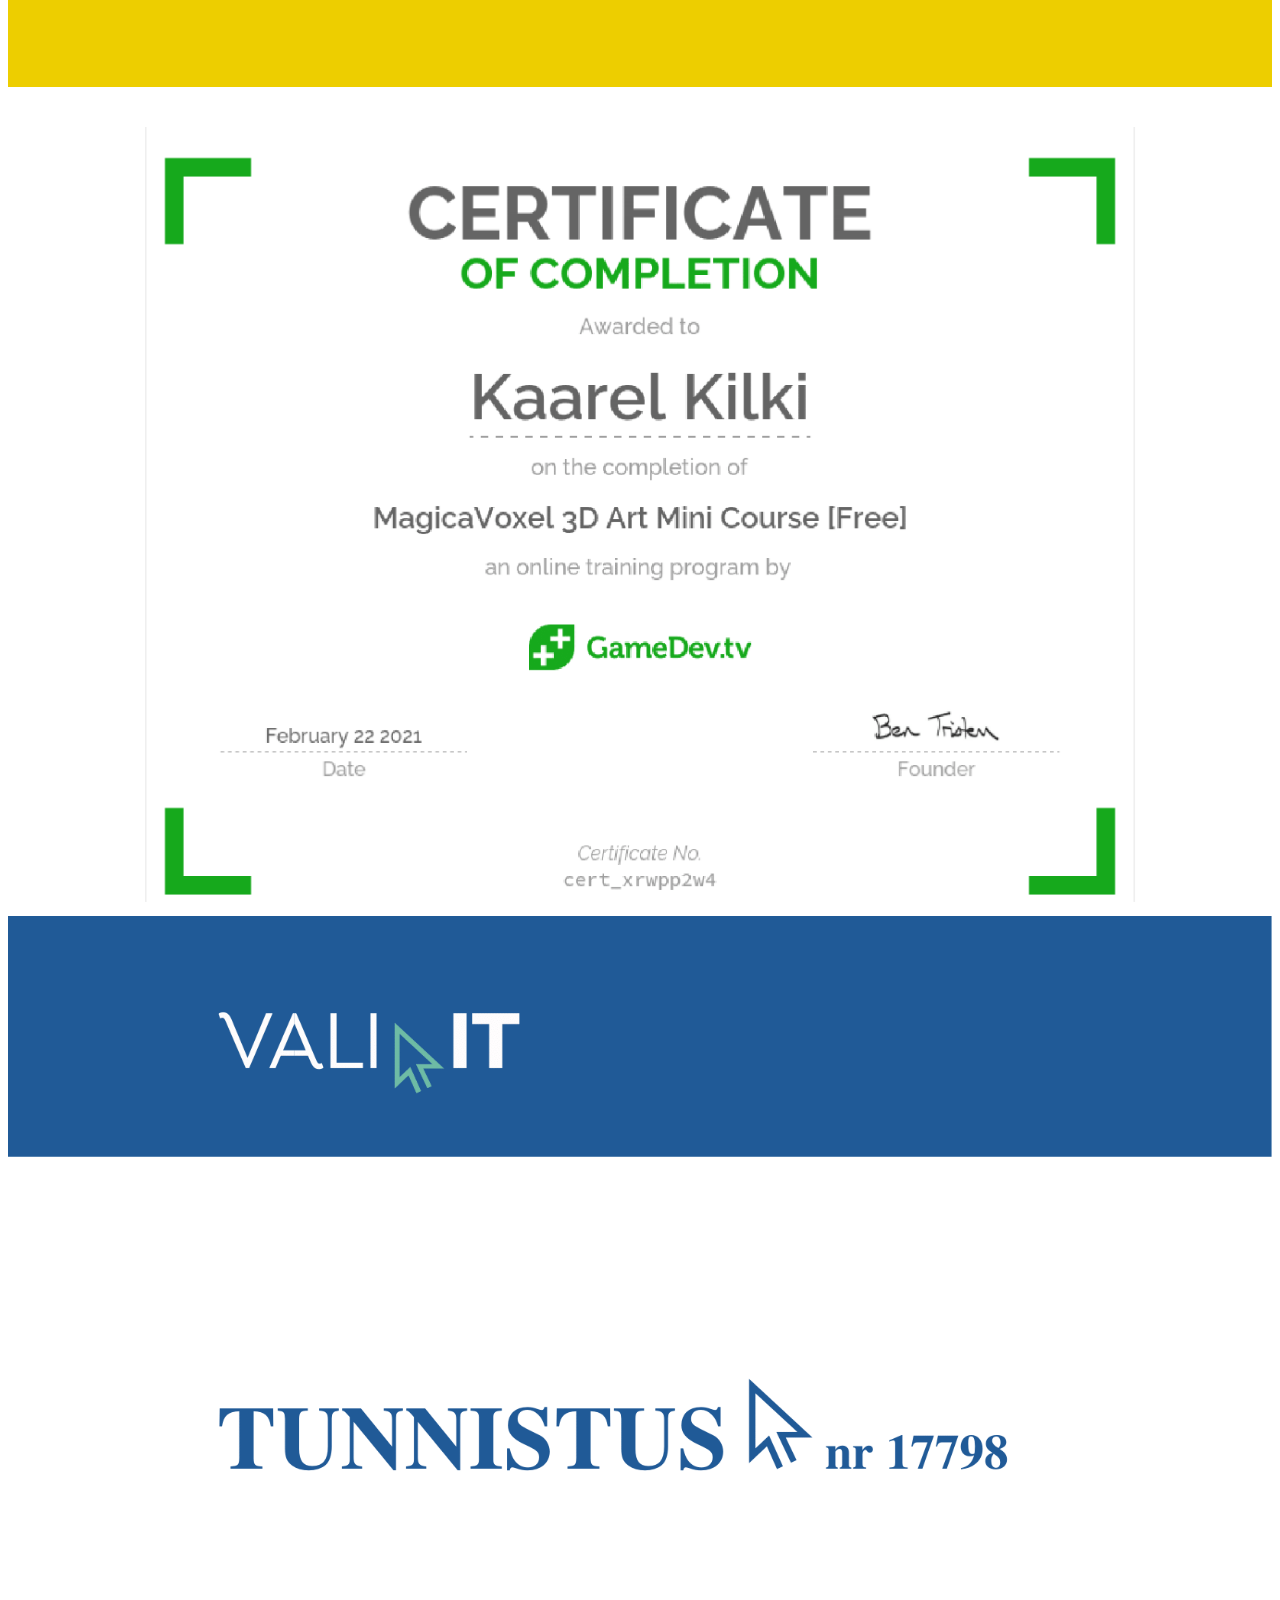
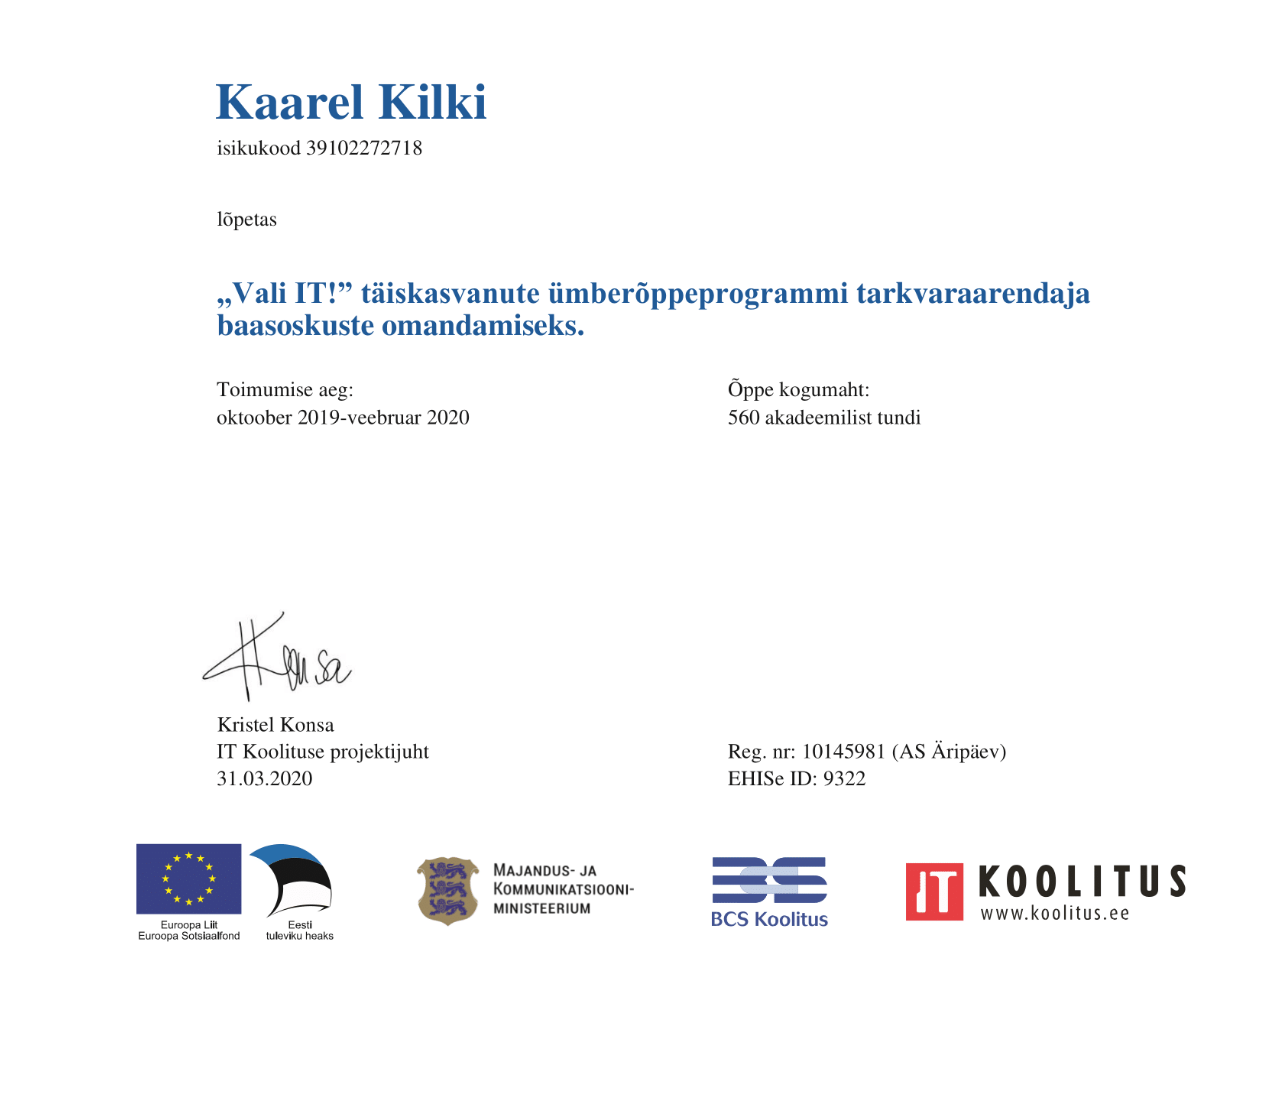
==== commit ca6336b8: "Commented out footer" ====
--- a/index.html
+++ b/index.html
@@ -236,12 +236,12 @@
   </div>
 
   <!-- Footer Section -->
-
+<!--
   <section id="footer">
     <a href="#">LinkedIn</a>
     <a href="#">GMail</a>
     <p>Copyright Kaarel Kilki</p>
-  </section>
+  </section> -->
 </body>
 
 </html>
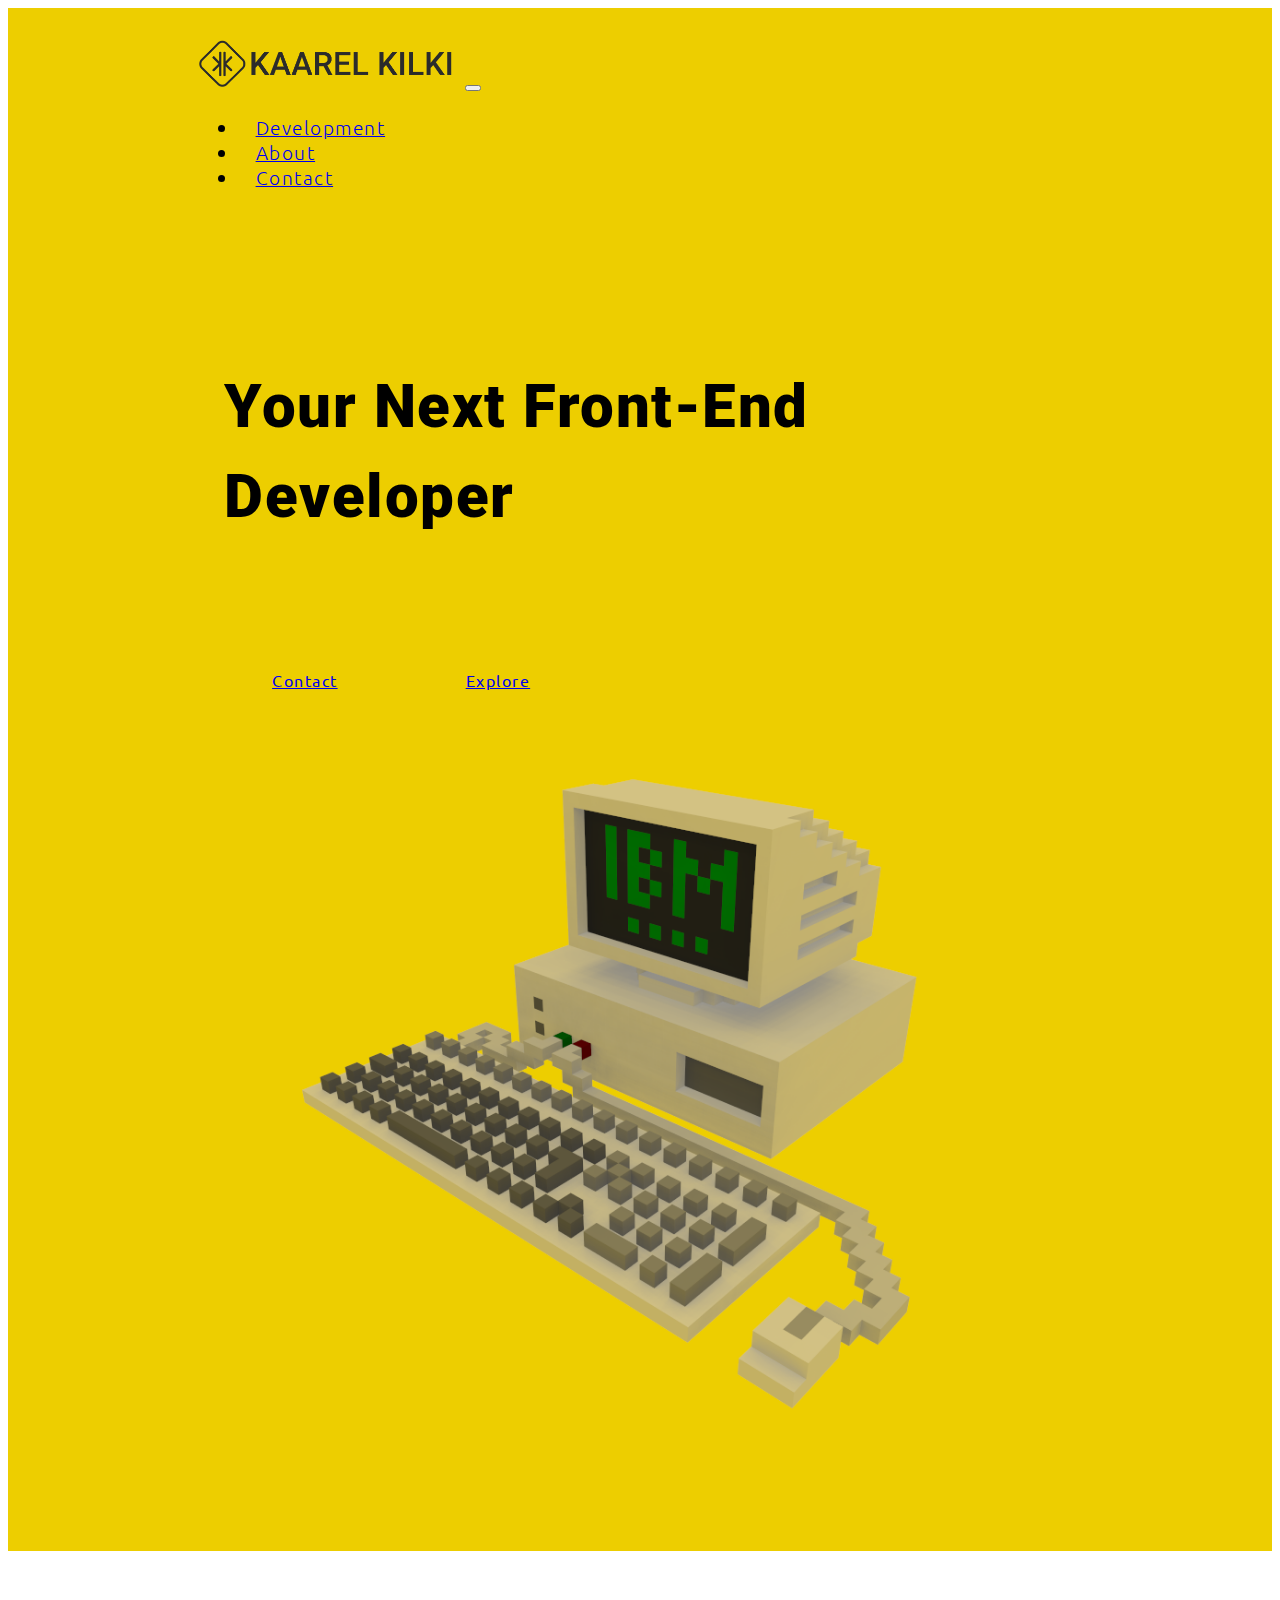
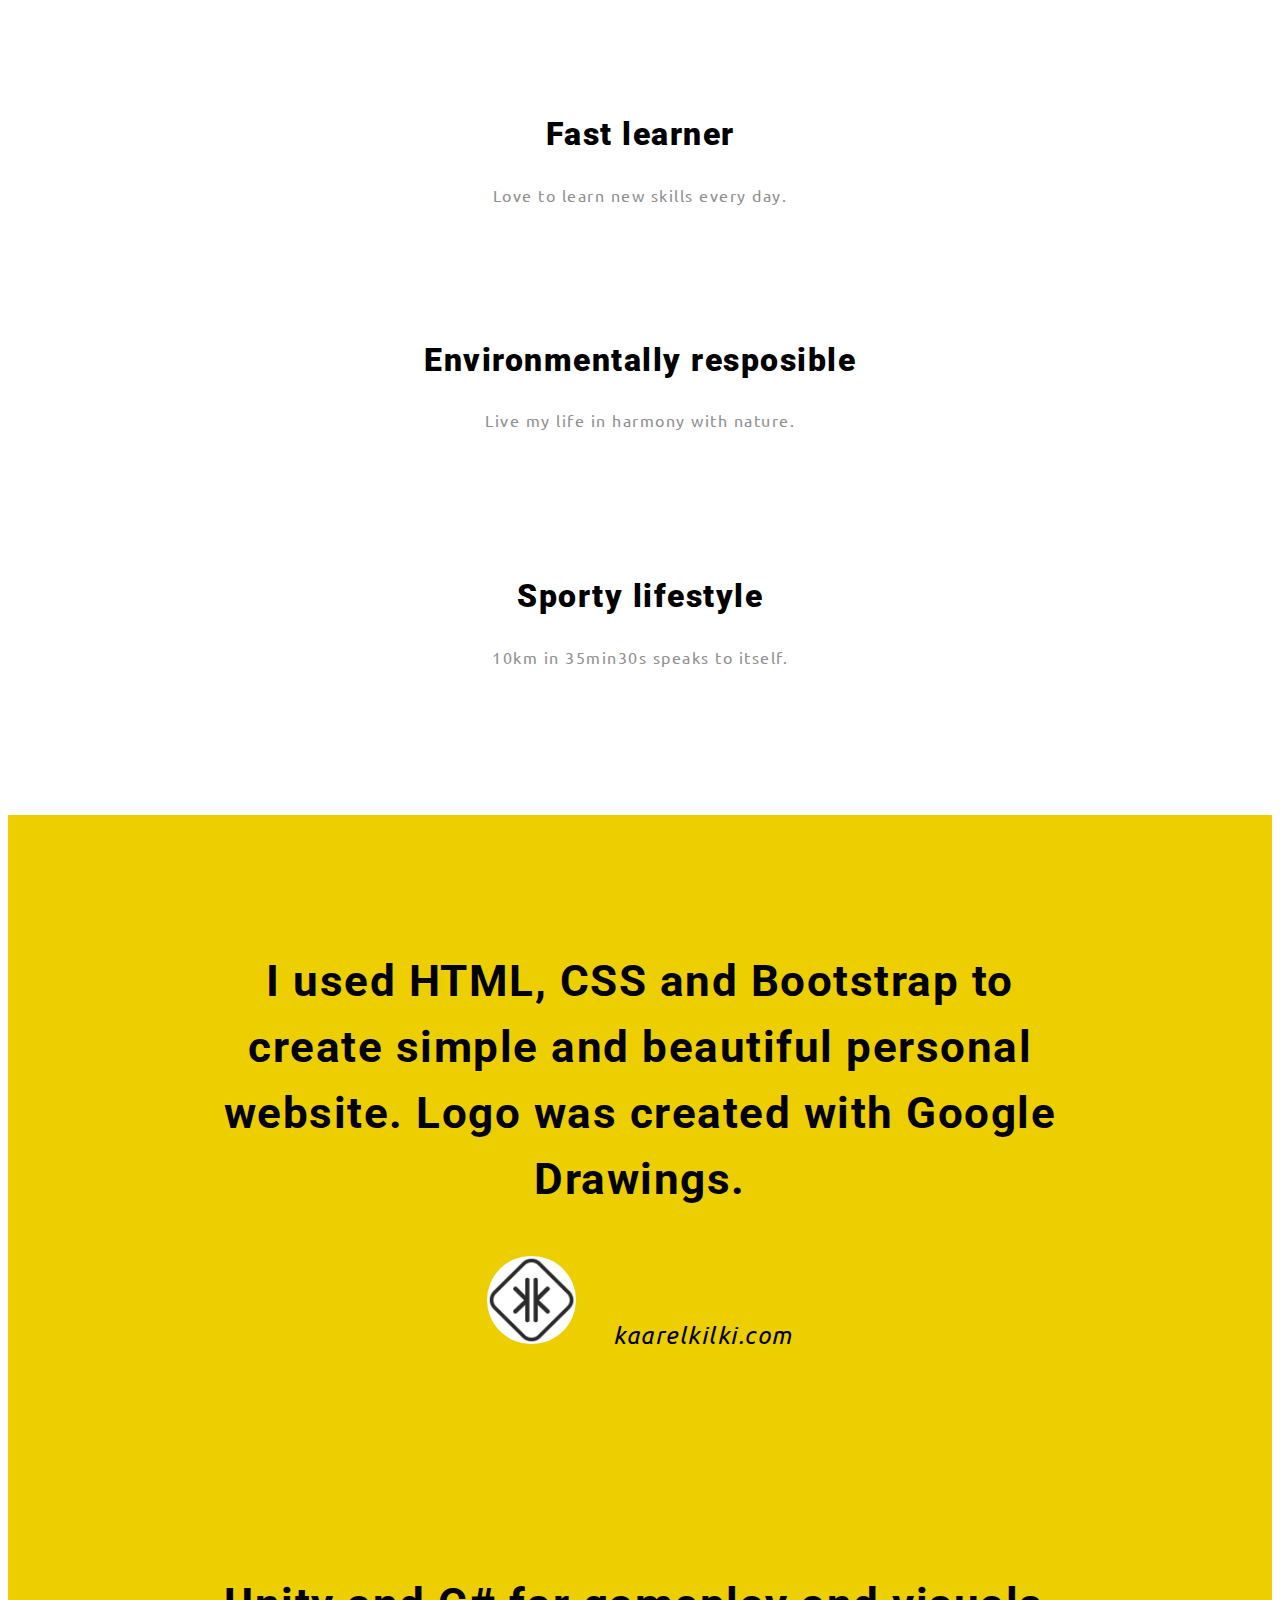
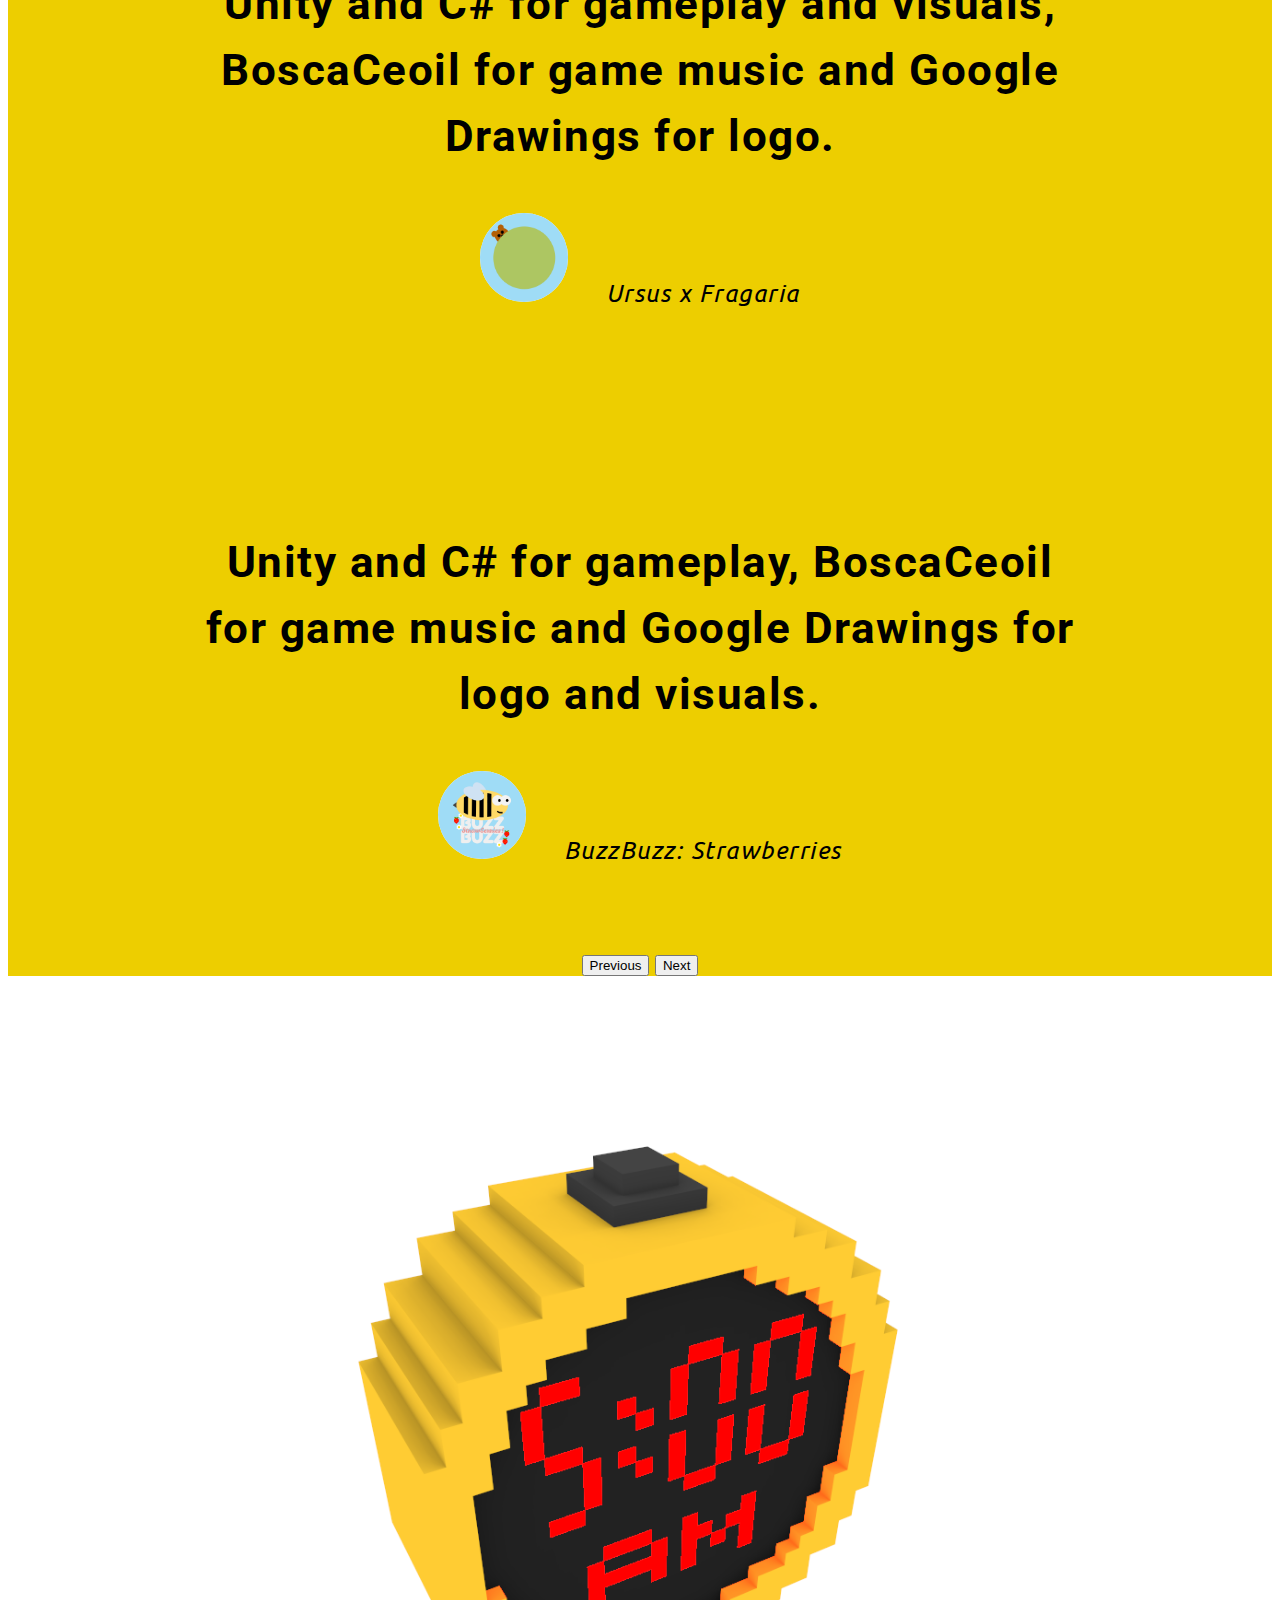
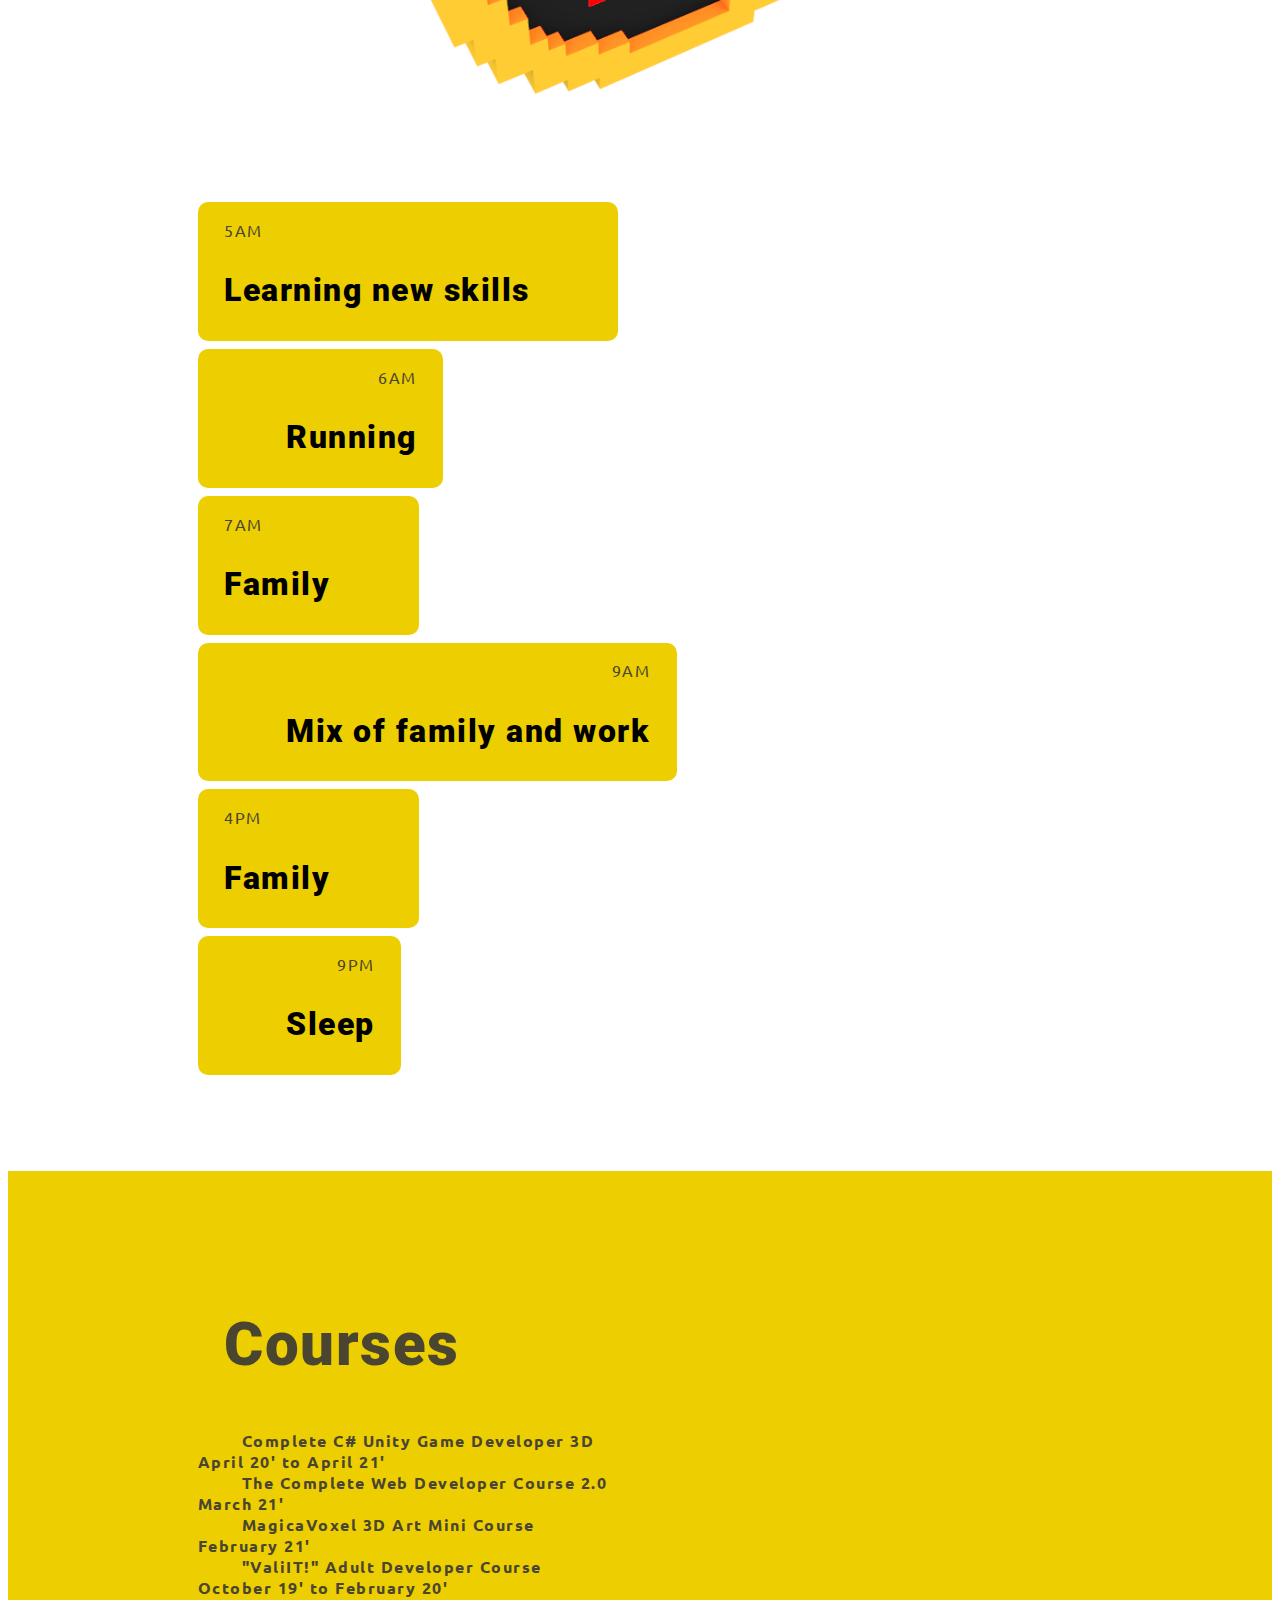
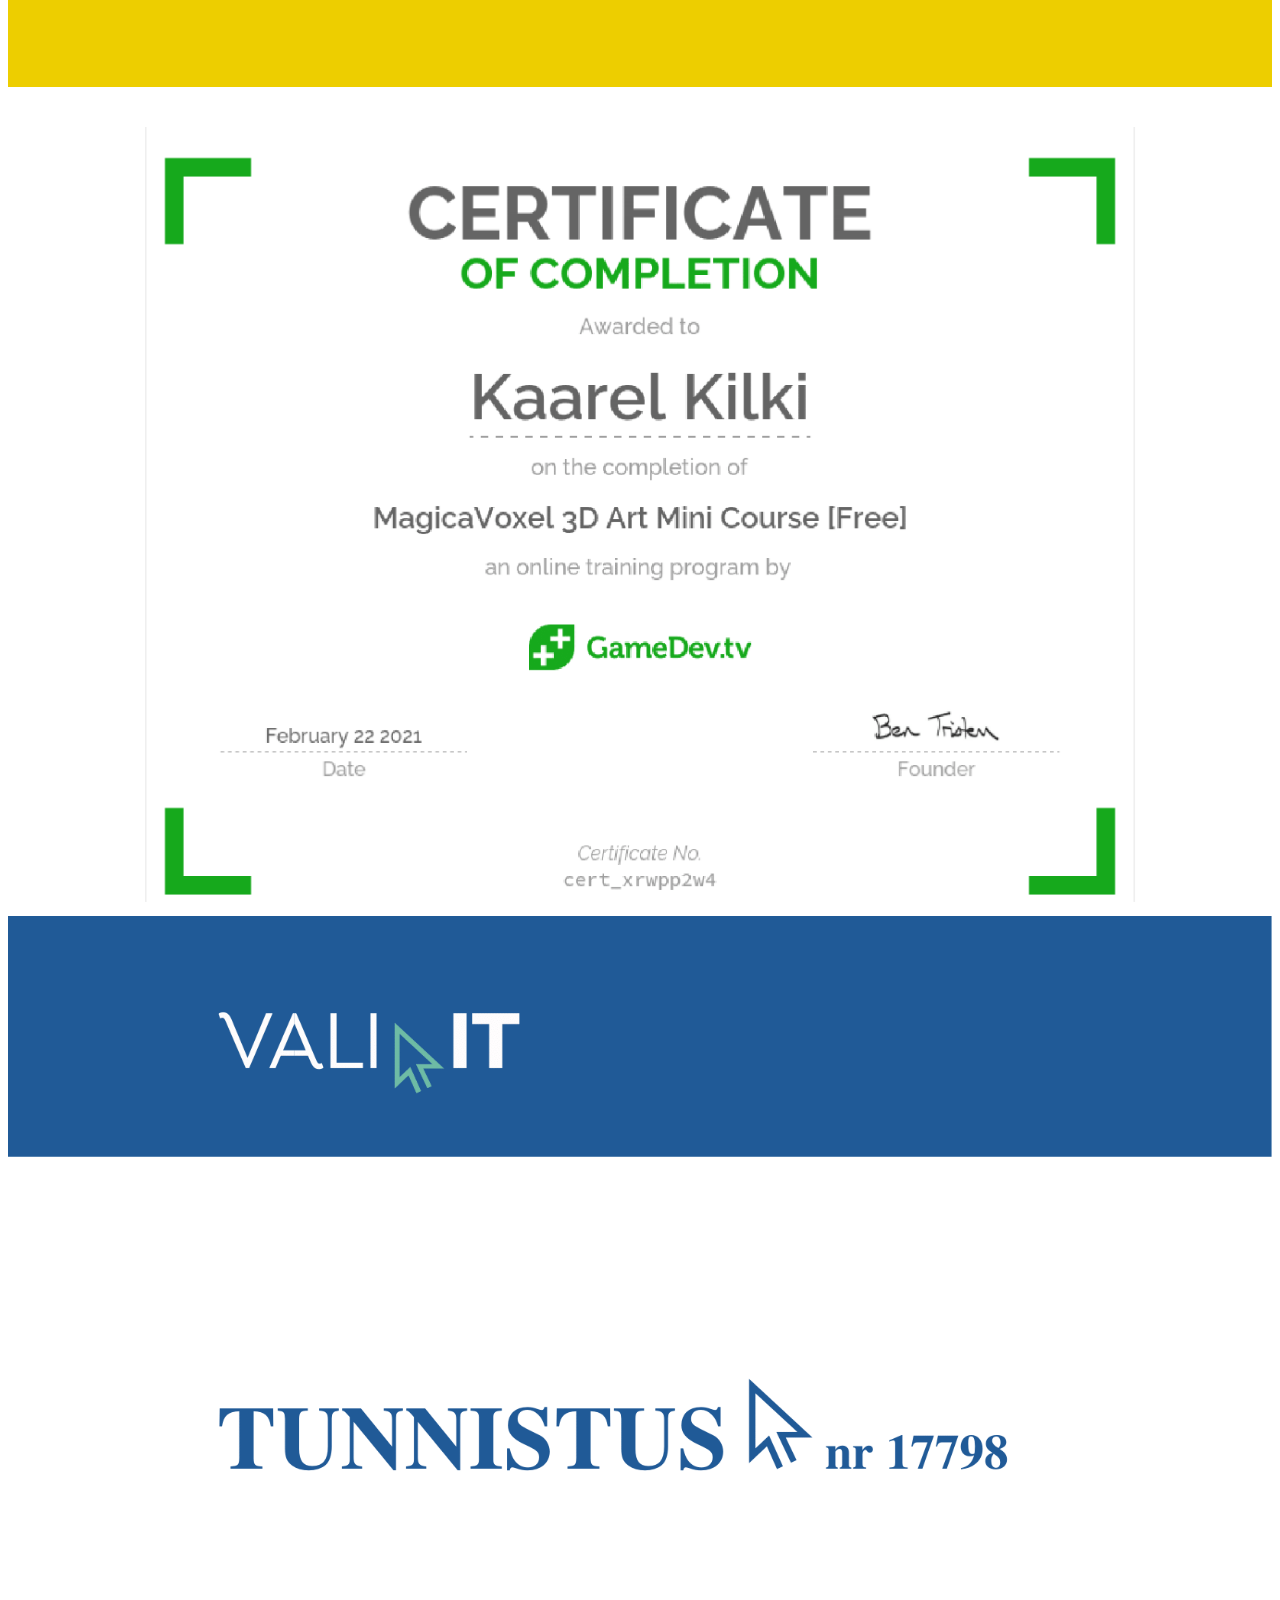
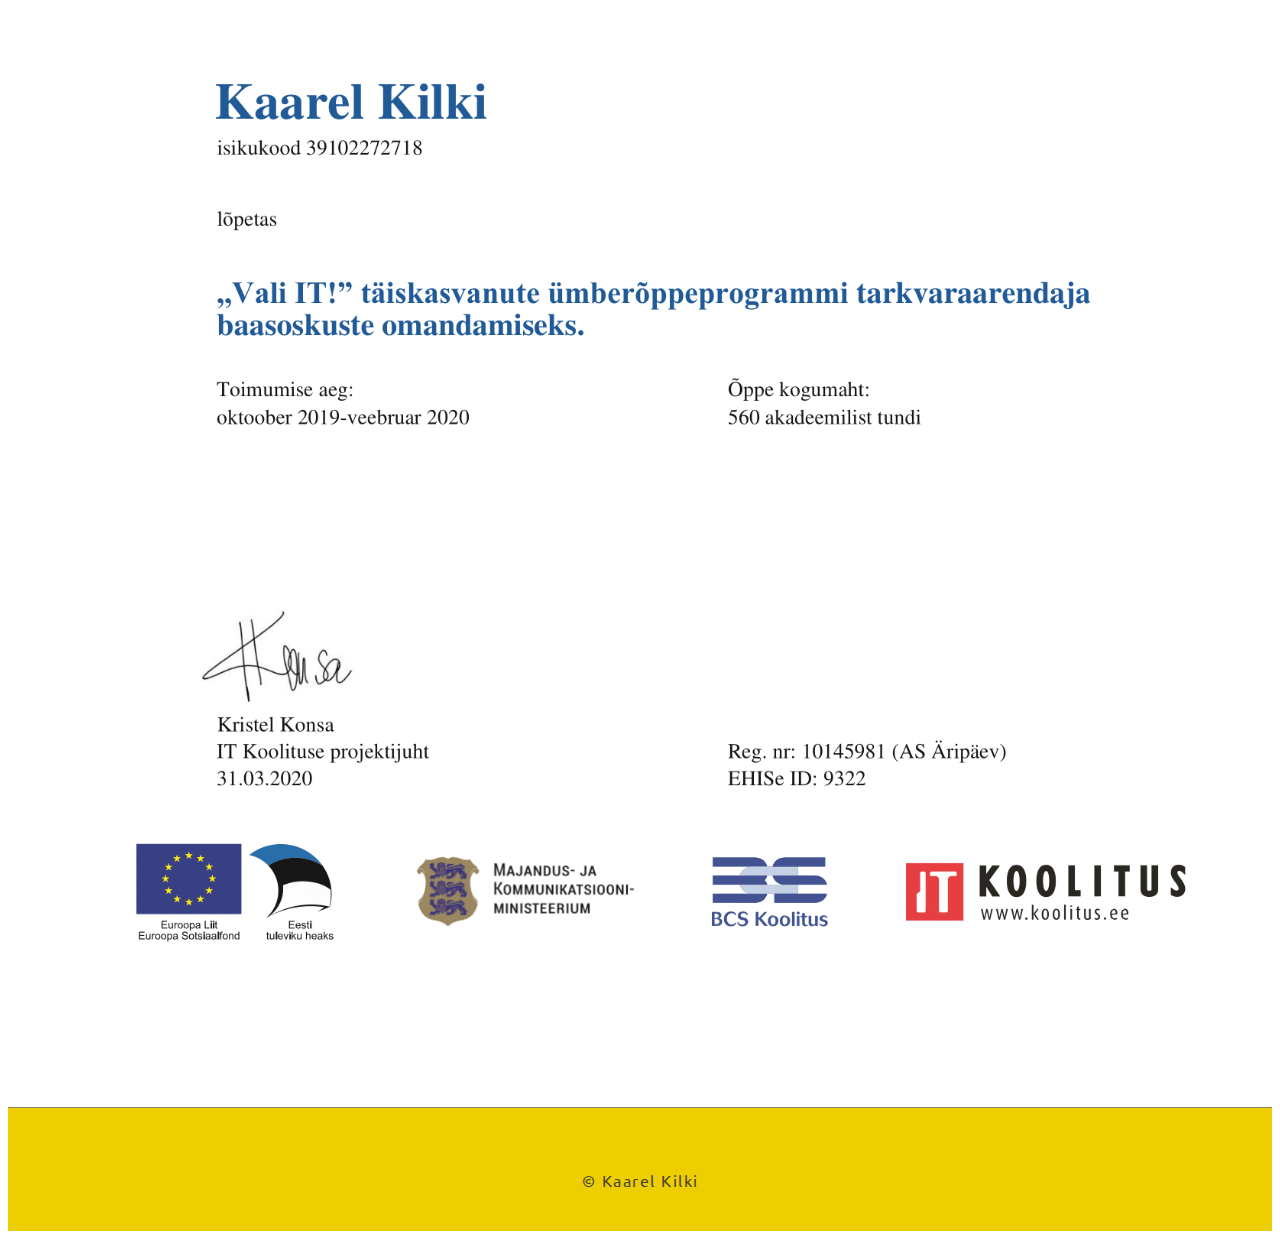
==== commit 8e74a47b: "Added footer section" ====
--- a/index.html
+++ b/index.html
@@ -236,12 +236,12 @@
   </div>
 
   <!-- Footer Section -->
-<!--
+
   <section id="footer">
-    <a href="#">LinkedIn</a>
-    <a href="#">GMail</a>
-    <p>Copyright Kaarel Kilki</p>
-  </section> -->
+    <a href="https://www.linkedin.com/in/kaarel-kilki-b37a1787/"><i class="fab fa-linkedin fa-3x footer-icon"></i></a>
+    <a href="mailto:kaarel.kilki@gmail.com"><i class="fas fa-envelope fa-3x footer-icon"></i></a>
+    <p>&copy Kaarel Kilki</p>
+  </section>
 </body>
 
 </html>
--- a/css/styles.css
+++ b/css/styles.css
@@ -26,6 +26,10 @@
   line-height: 1.5;
 }
 
+p {
+  color: #4A4531;
+}
+
 /* Navigation Bar */
 
 .navbar-logo {
@@ -191,6 +195,23 @@
 }
 
 .pdf-modal {
-  
   width: 100%;
 }
+
+/* Footer Section */
+
+#footer {
+  background-color: #EDCE00;
+  padding: 2% 15%;
+  text-align: center;
+  border-top: solid #8E8564 1px;
+}
+
+.footer-icon {
+  color: #8E8564;
+  padding: 2% 1%;
+}
+
+.footer-icon:hover {
+  color: #4A4531;
+}
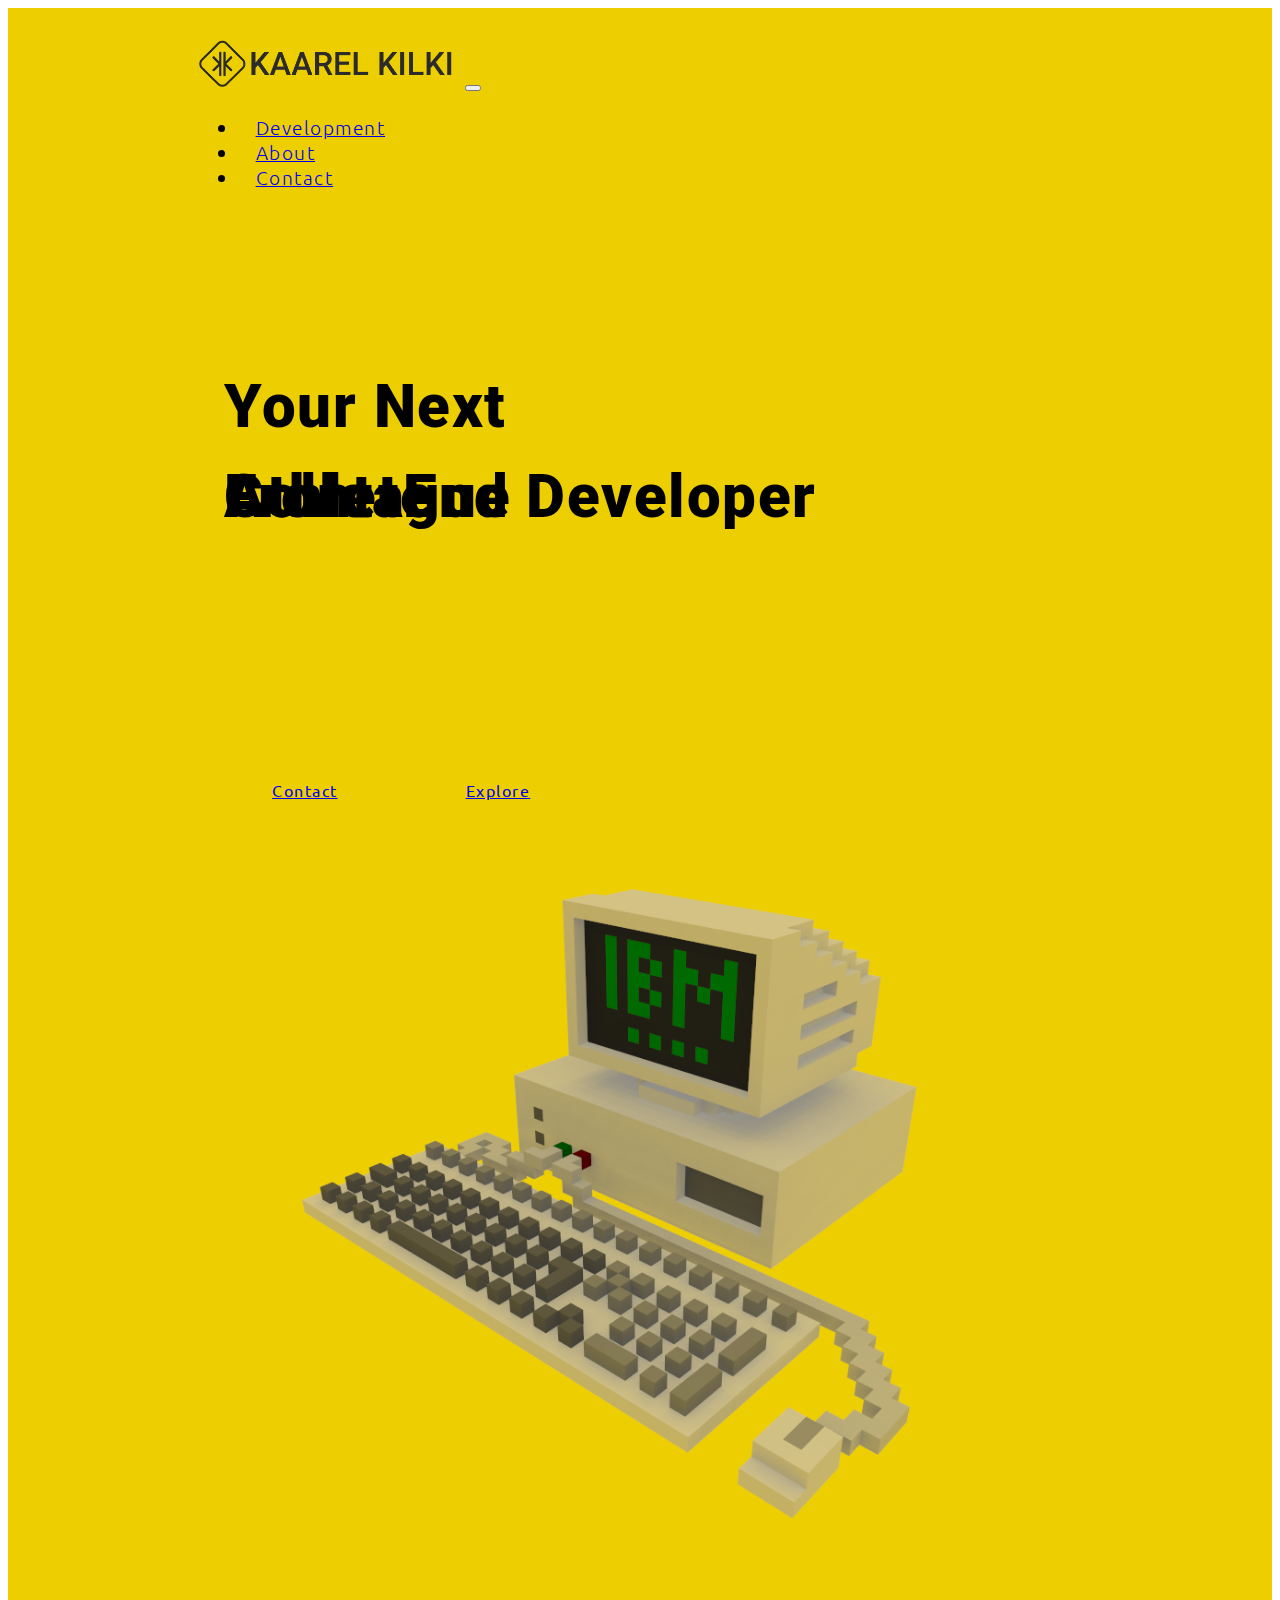
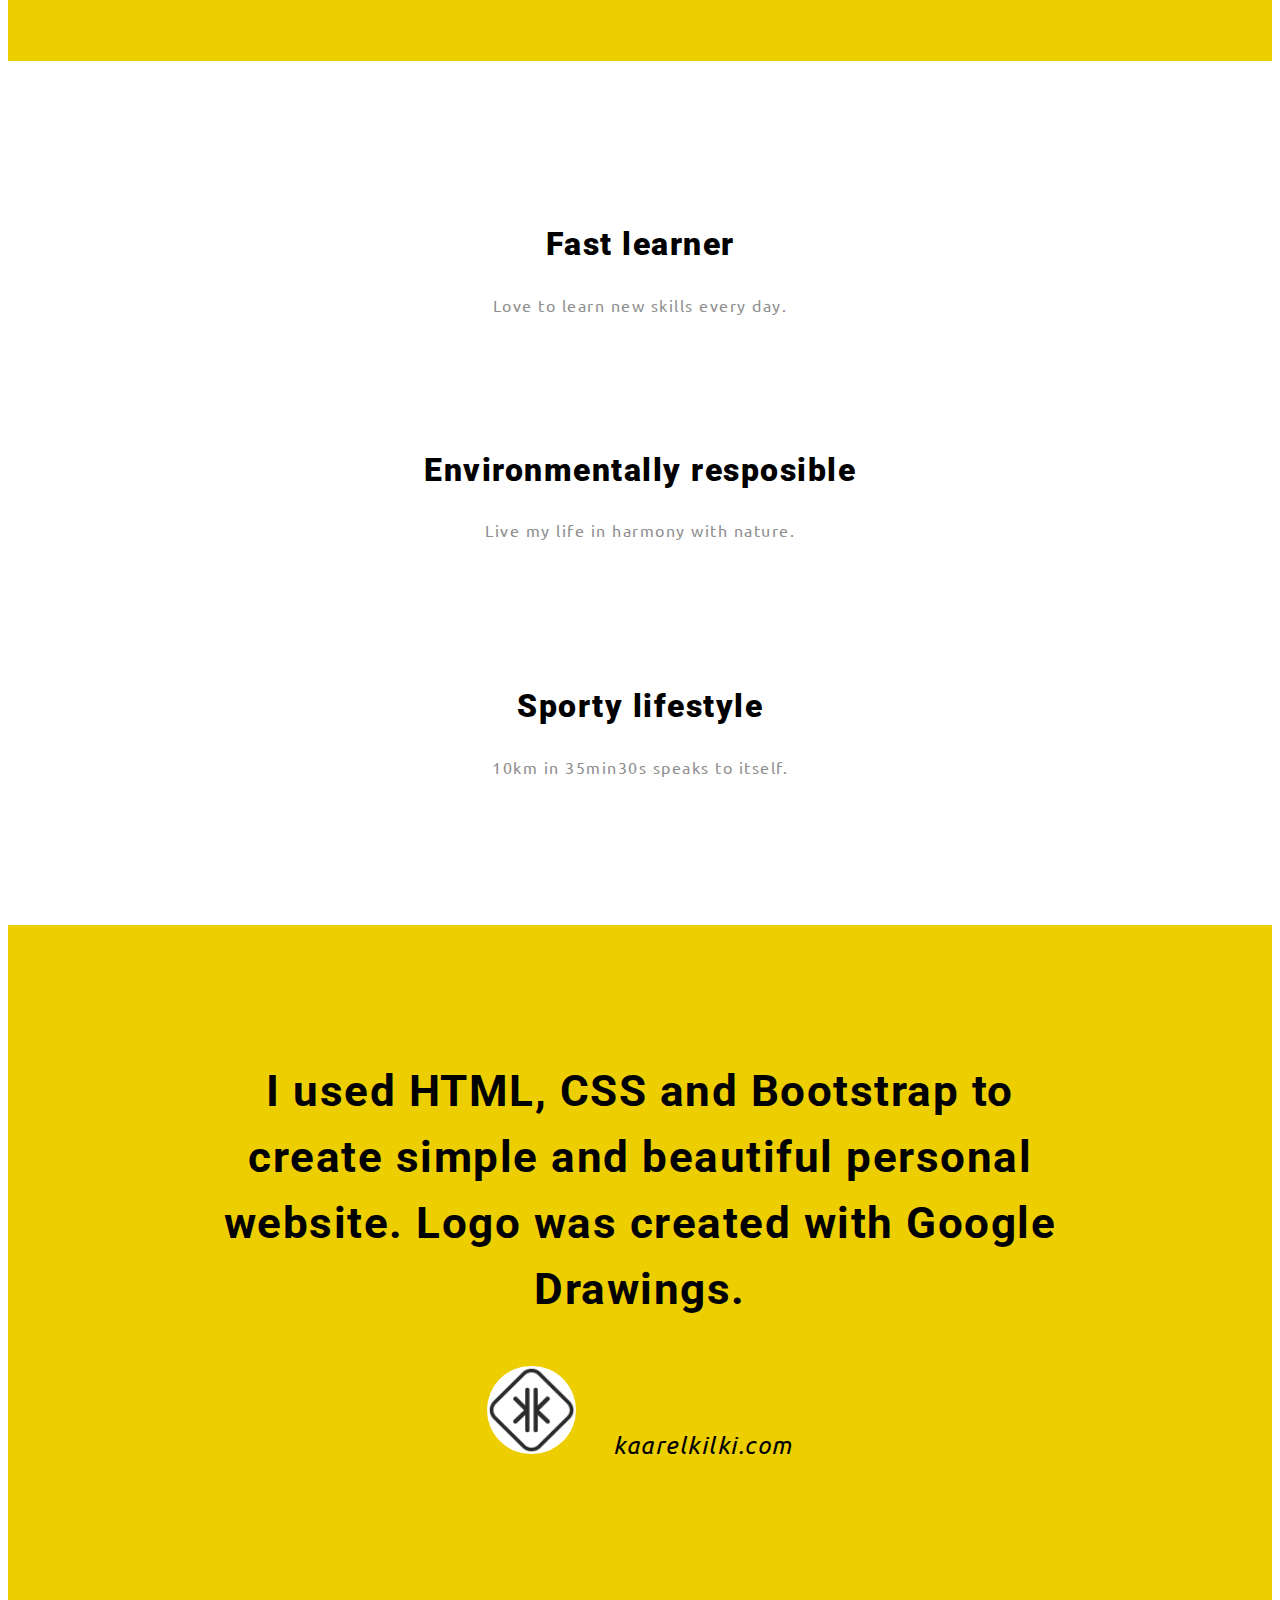
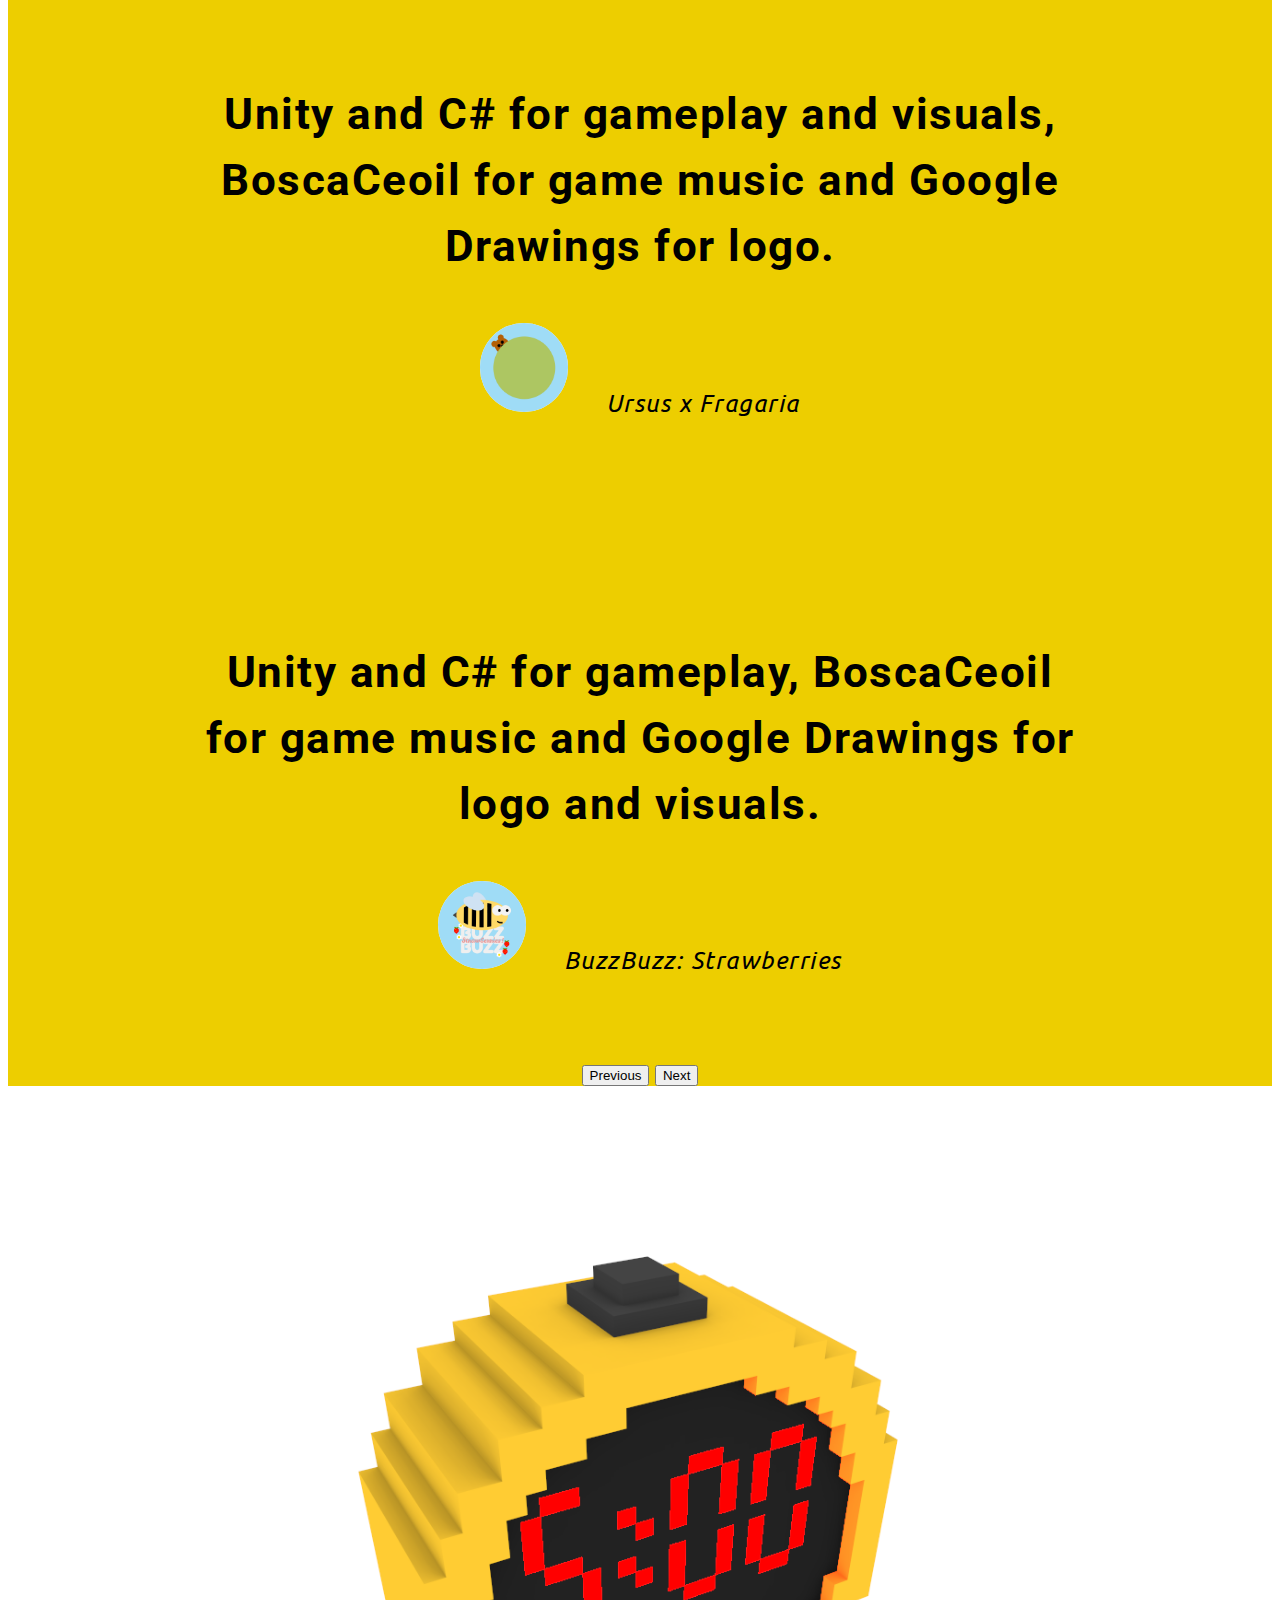
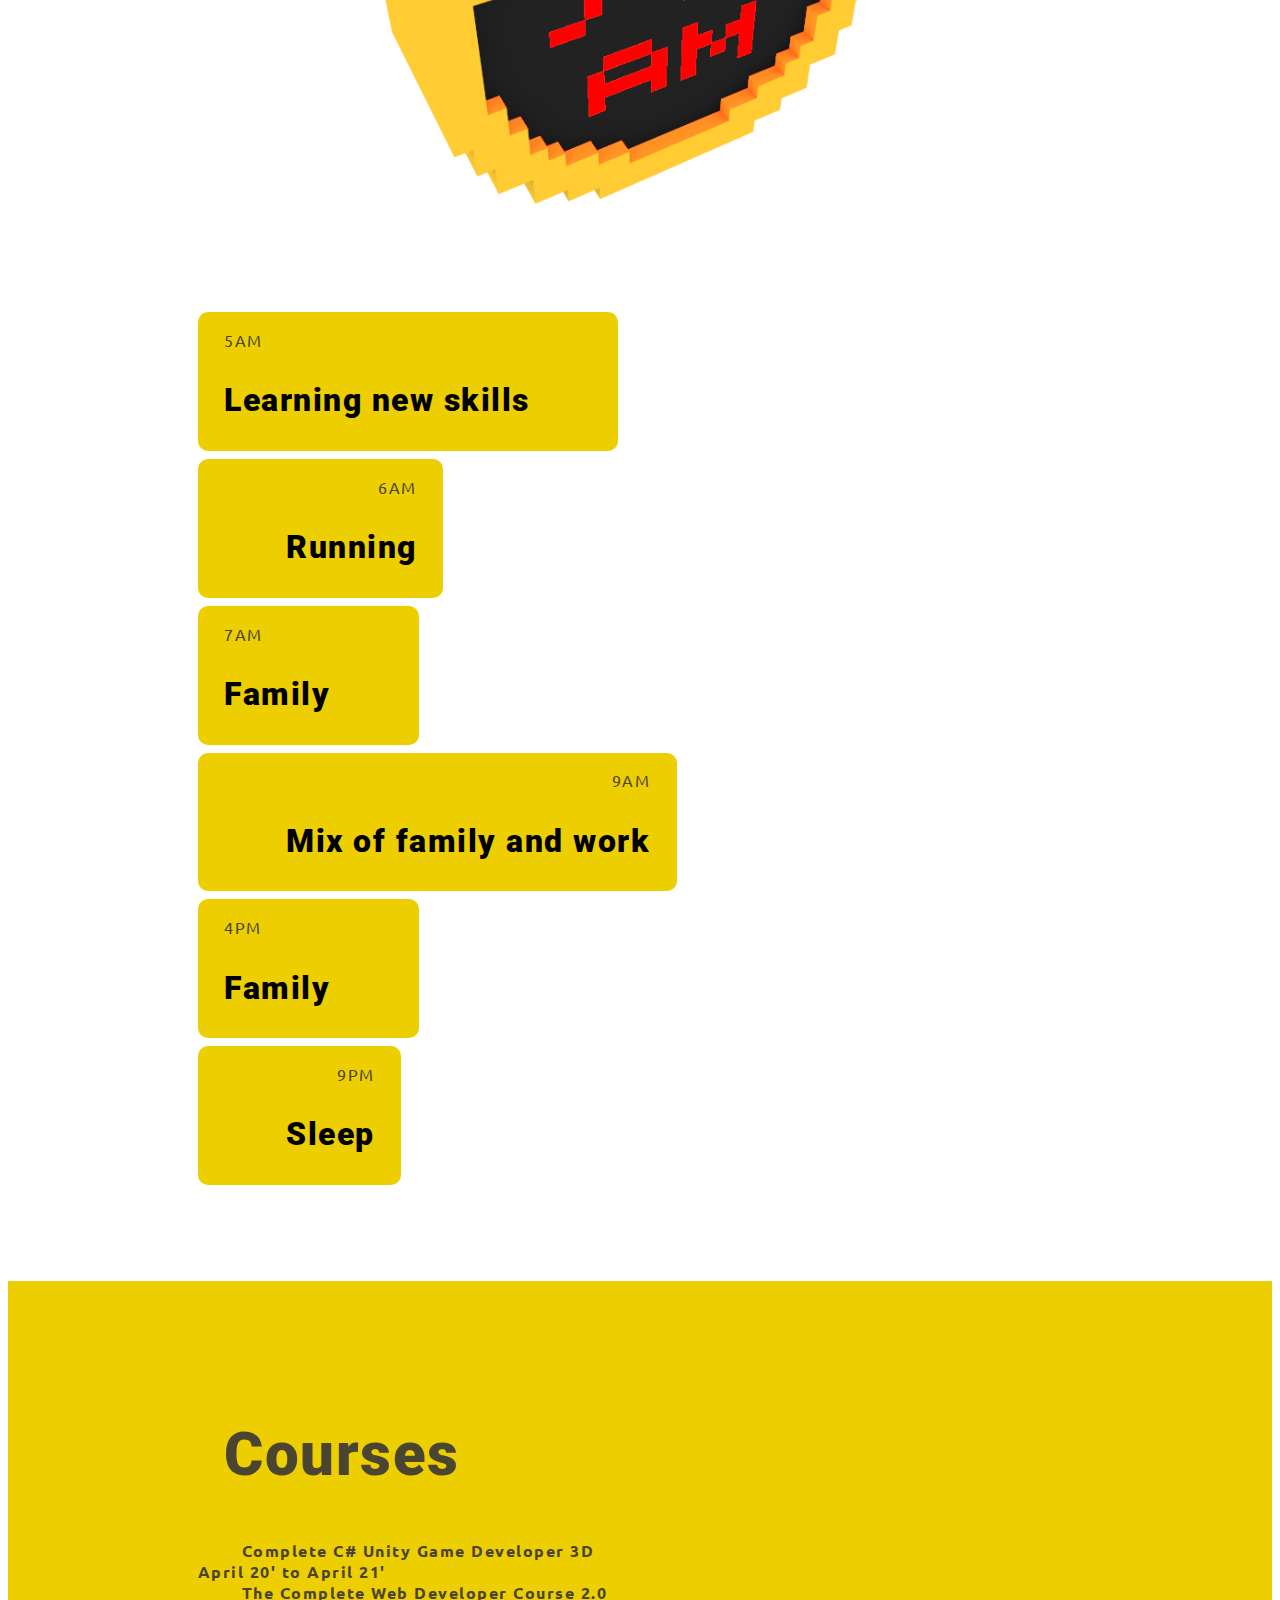
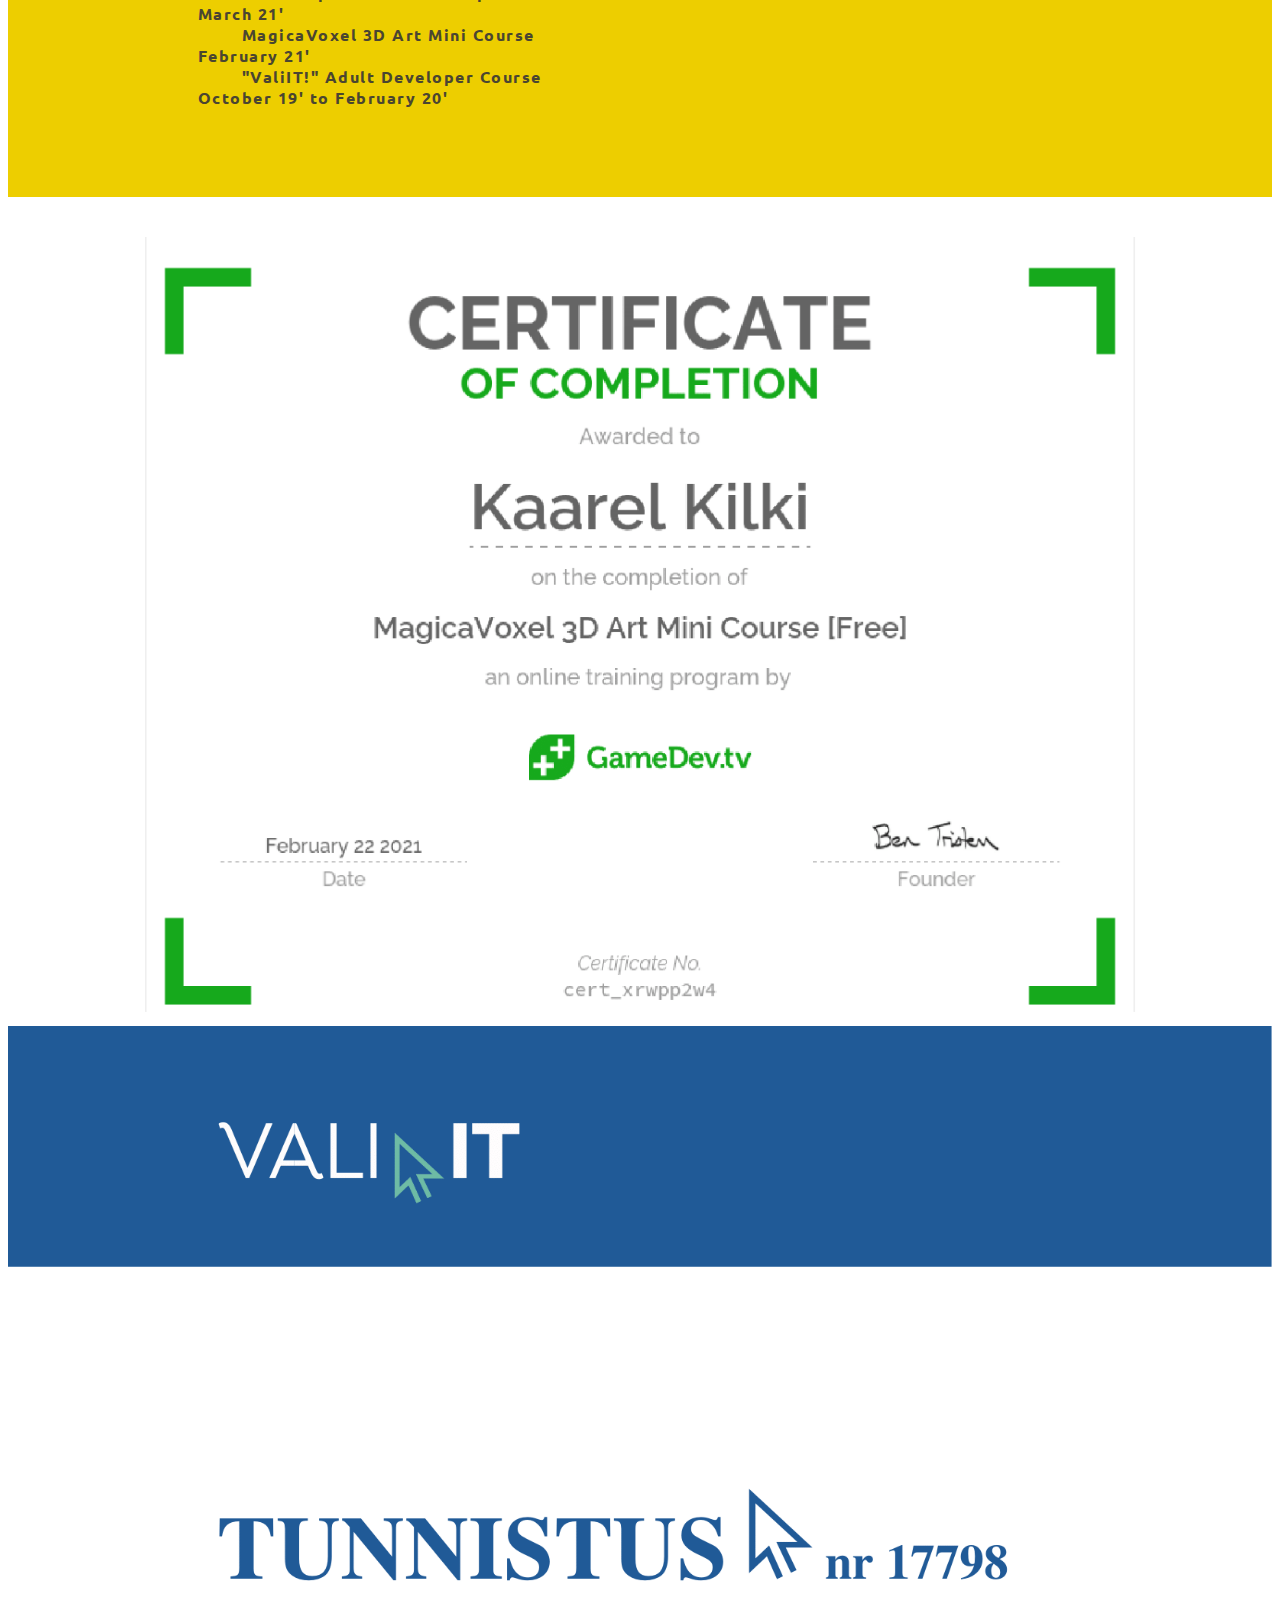
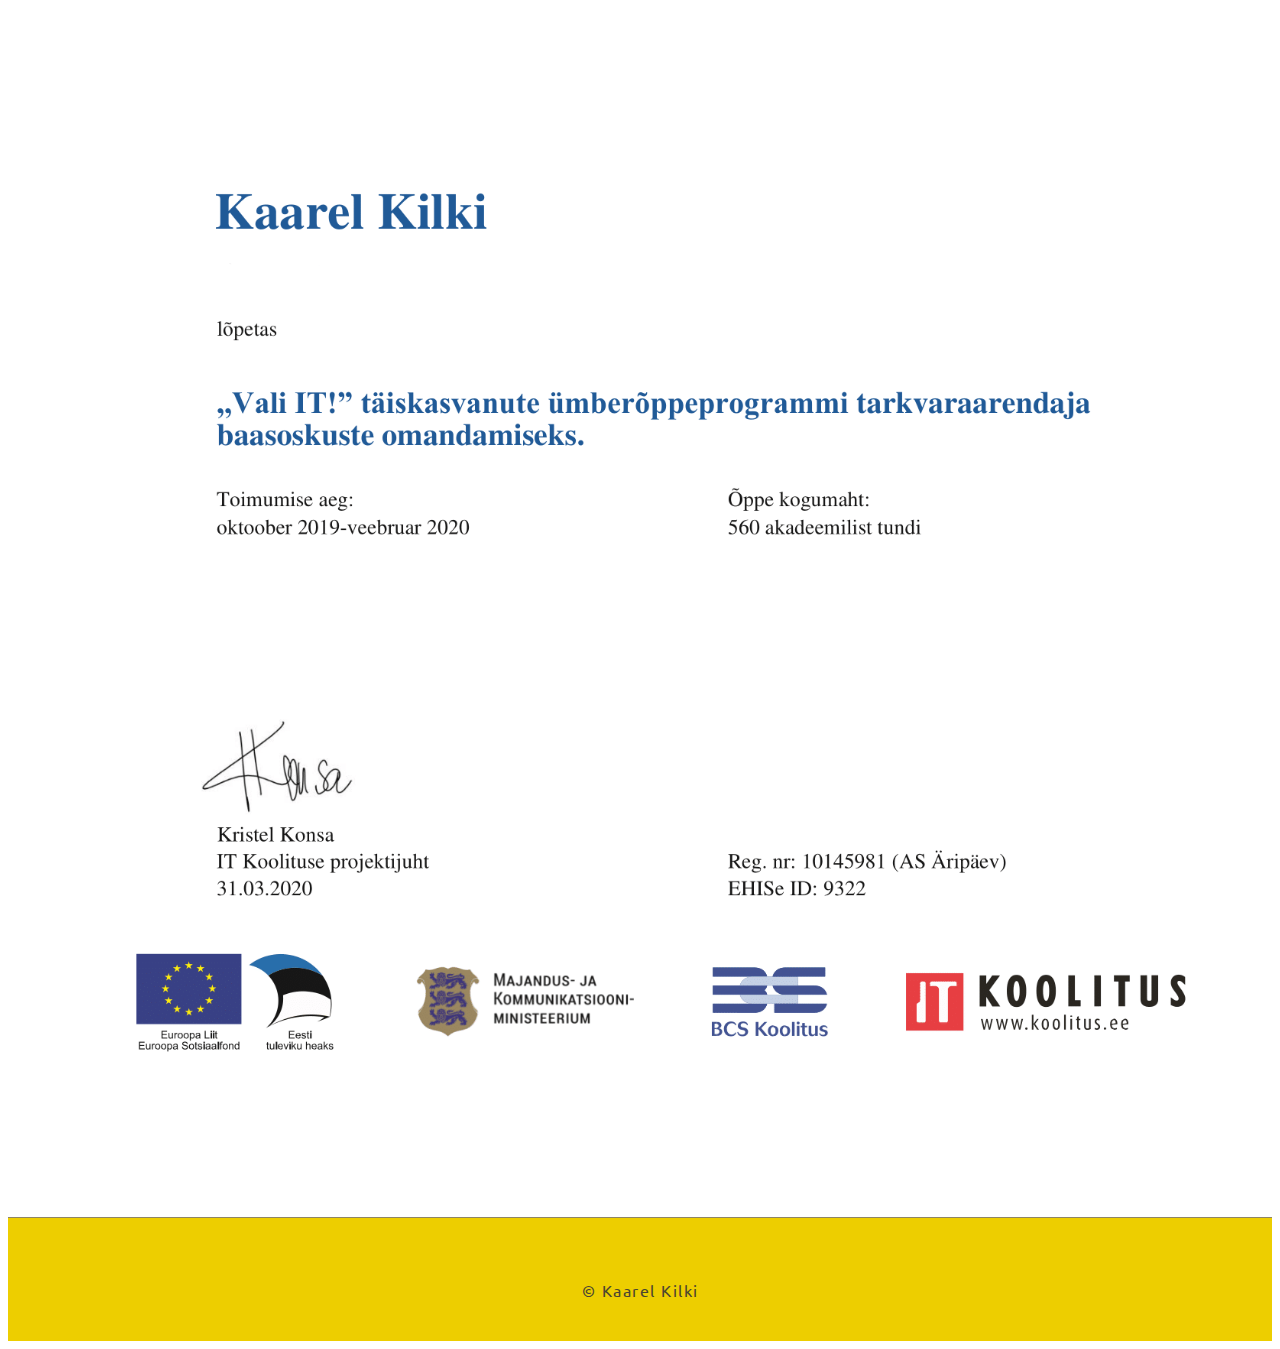
==== commit ccbfc074: "Title carousel" ====
--- a/index.html
+++ b/index.html
@@ -57,7 +57,26 @@
 
     <div class="row">
       <div class="col-lg-6 title-box">
-        <h1>Your Next Front-End Developer</h1>
+        <h1>Your Next
+          <div id="carouselTitle" class="carousel slide" data-bs-ride="carousel">
+            <div class="carousel-inner">
+              <div class="carousel-item active">
+                <span>Front-End Developer</span>
+              </div>
+              <div class="carousel-item">
+                <span>Colleague</span>
+              </div>
+              <div class="carousel-item">
+                <span>Athlete</span>
+              </div>
+            </div>
+          </div>
+
+
+
+
+
+        </h1>
         <a class="btn btn-dark btn-lg download-btn" href="#footer" role="button">Contact</a>
         <a class="btn btn-outline-light btn-lg download-btn" href="#products" role="button">Explore</a>
       </div>
--- a/css/styles.css
+++ b/css/styles.css
@@ -61,6 +61,26 @@
     padding: 0 15% 7%;
 }
 
+#carouselTitle {
+  position: relative;
+  height: 200px;
+}
+
+#carouselTitle .carousel-inner {
+  height: 250px;
+}
+
+#carouselTitle span {
+  position: absolute;
+  left: 0;
+  top: 0;
+  margin: 0;
+}
+
+.title-carousel-span {
+  text-align: left;
+}
+
 .title-box {
   padding-top: 4%;
   vertical-align: middle;
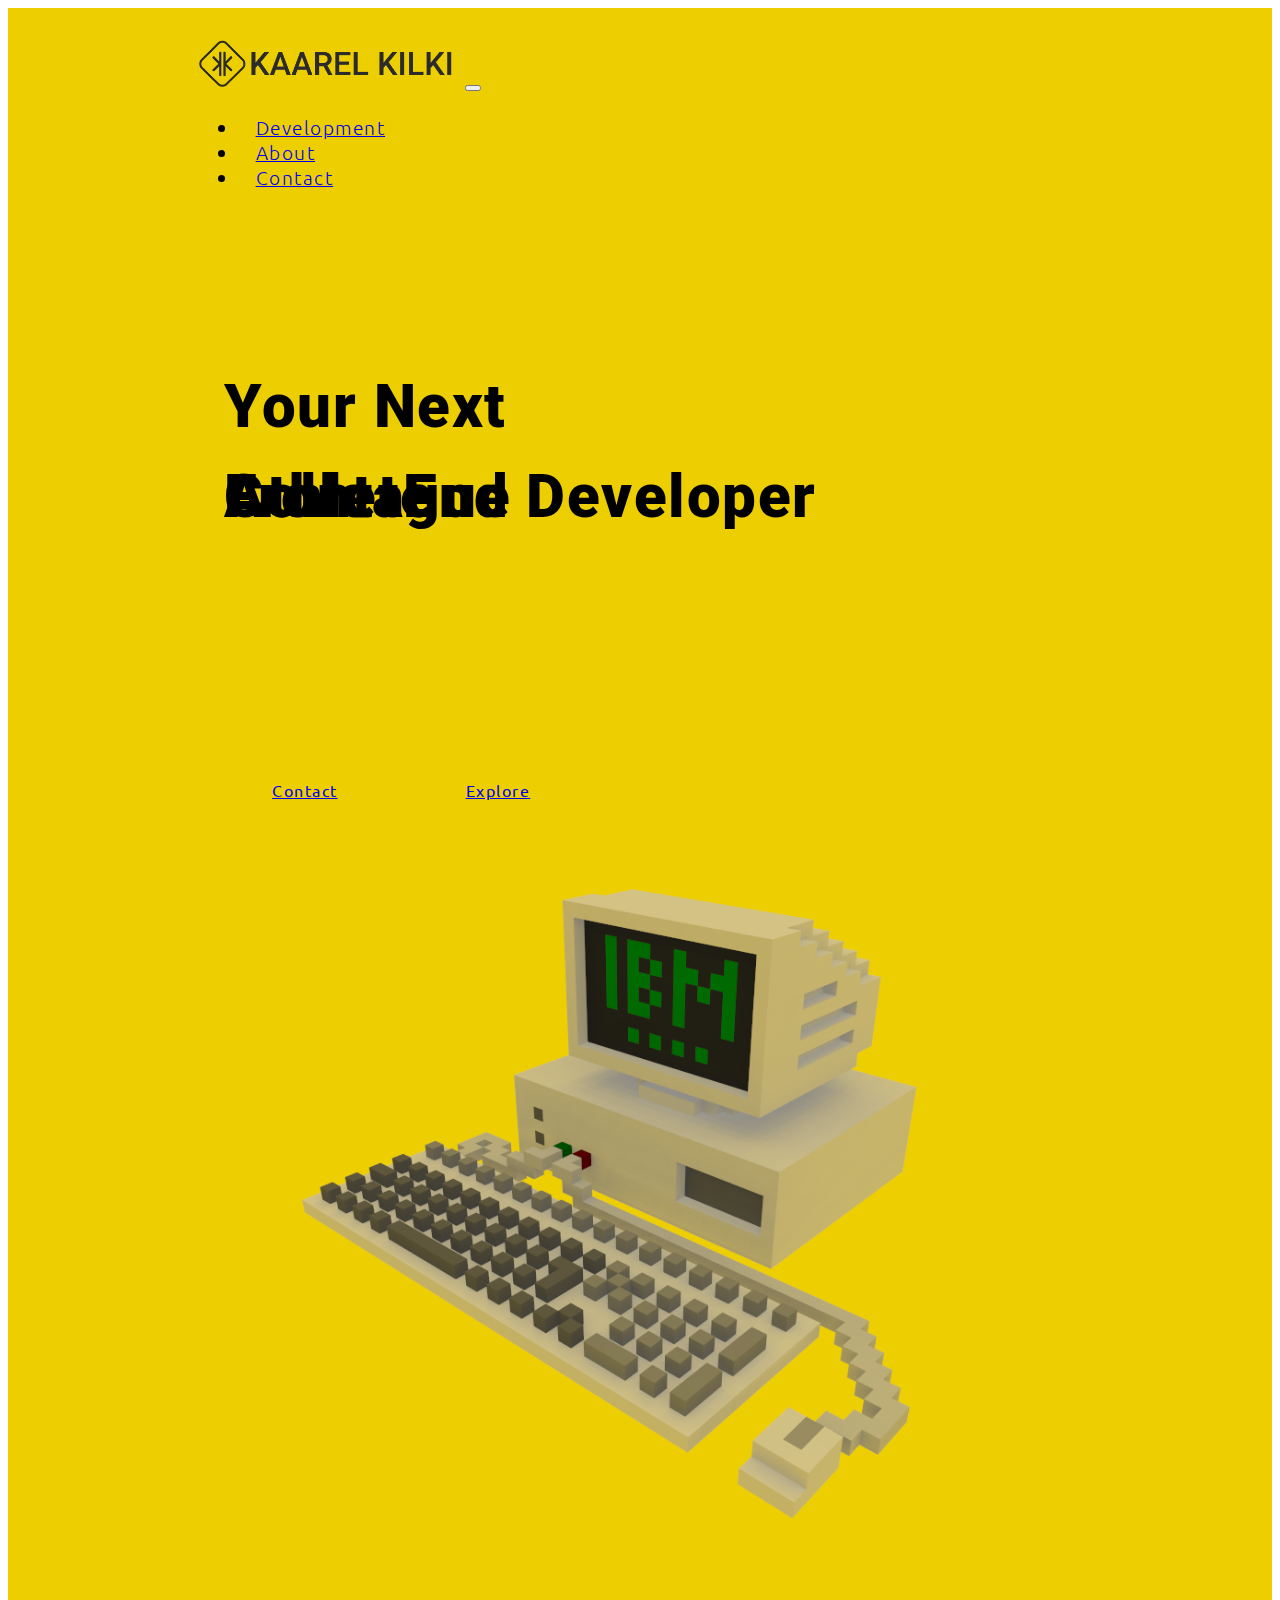
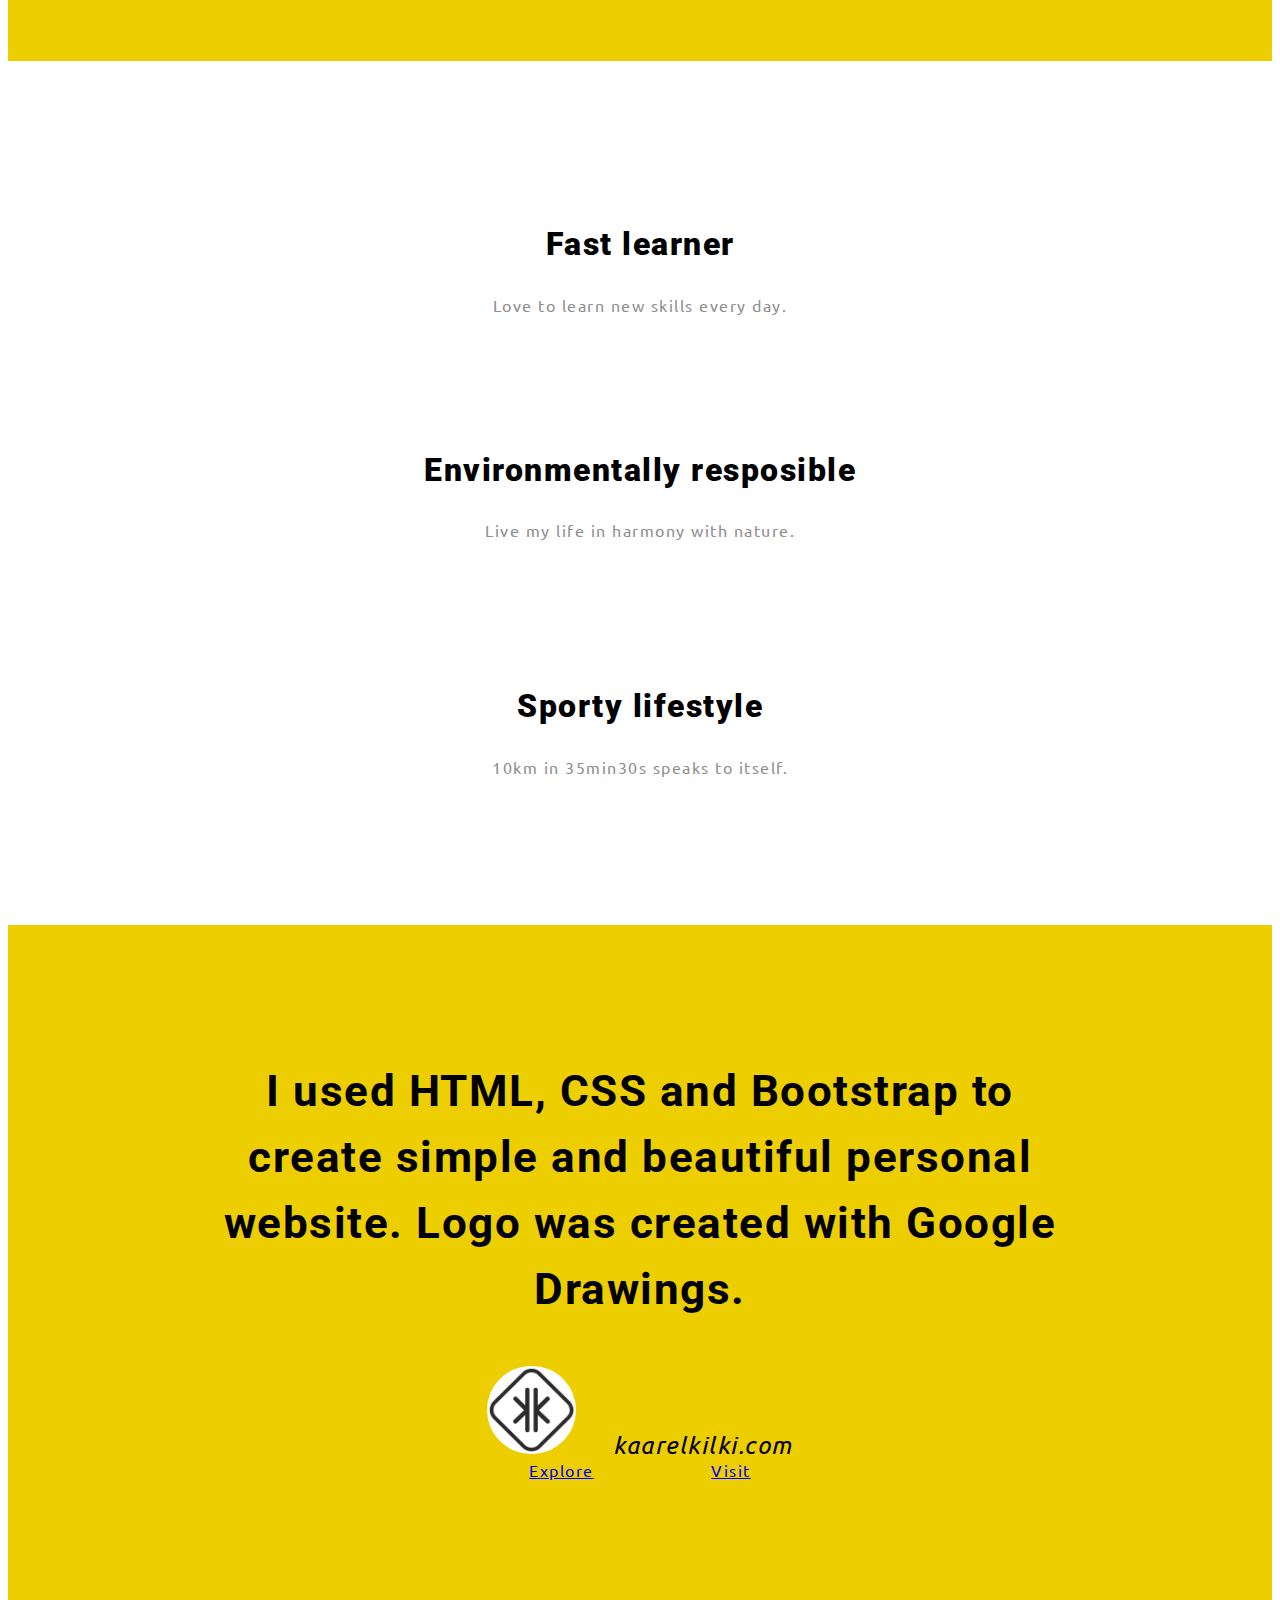
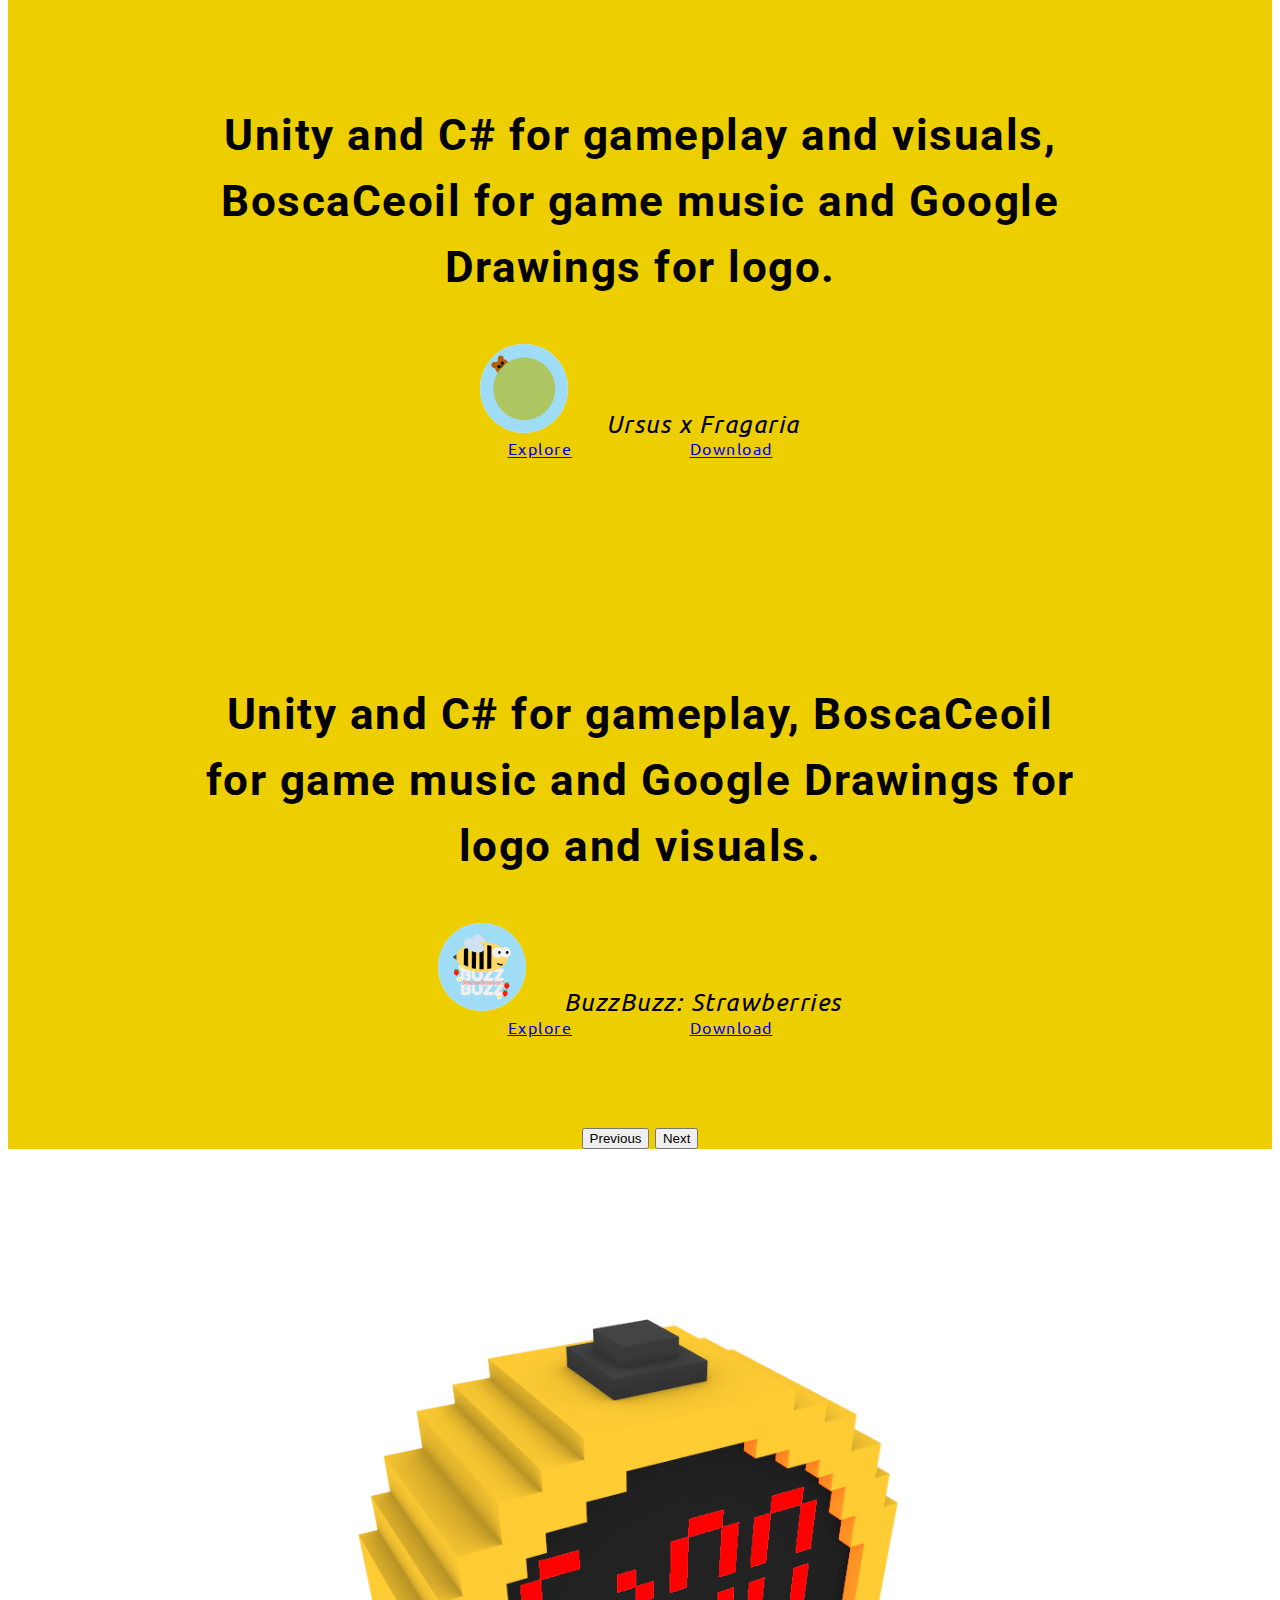
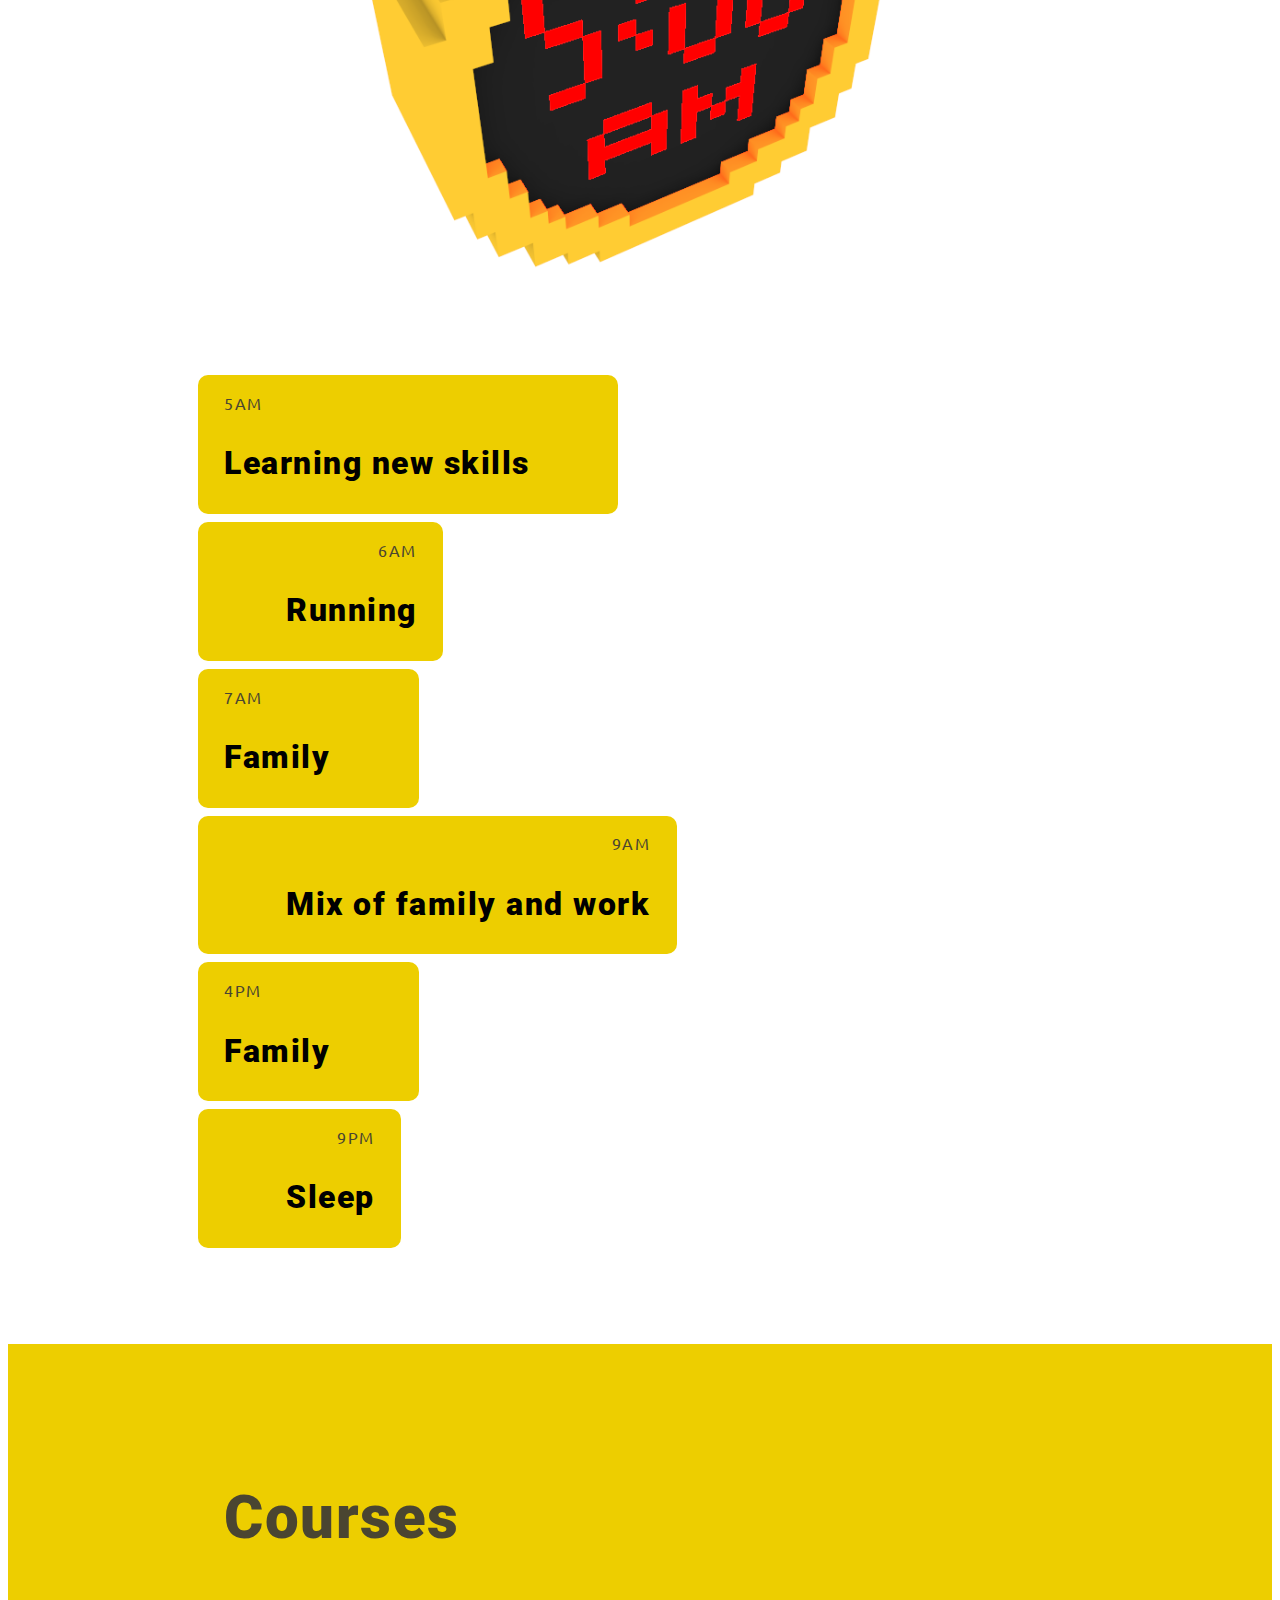
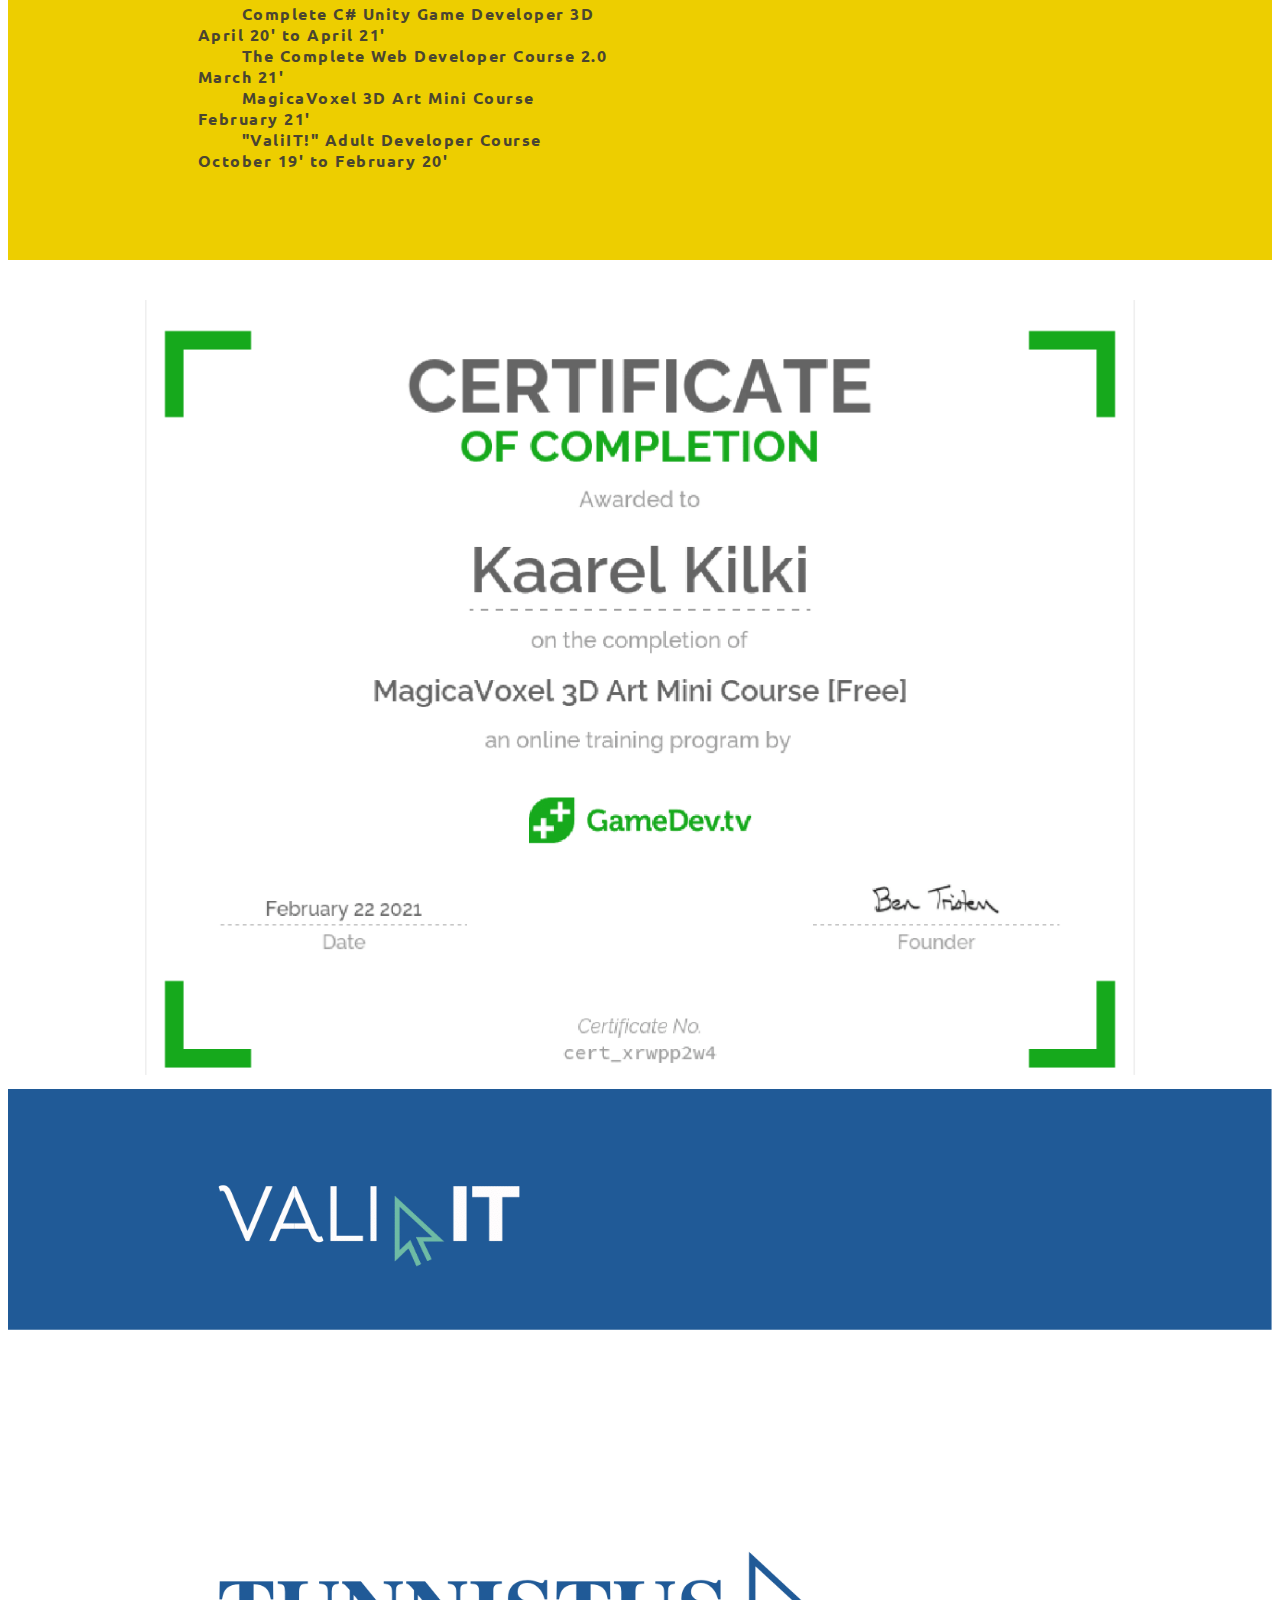
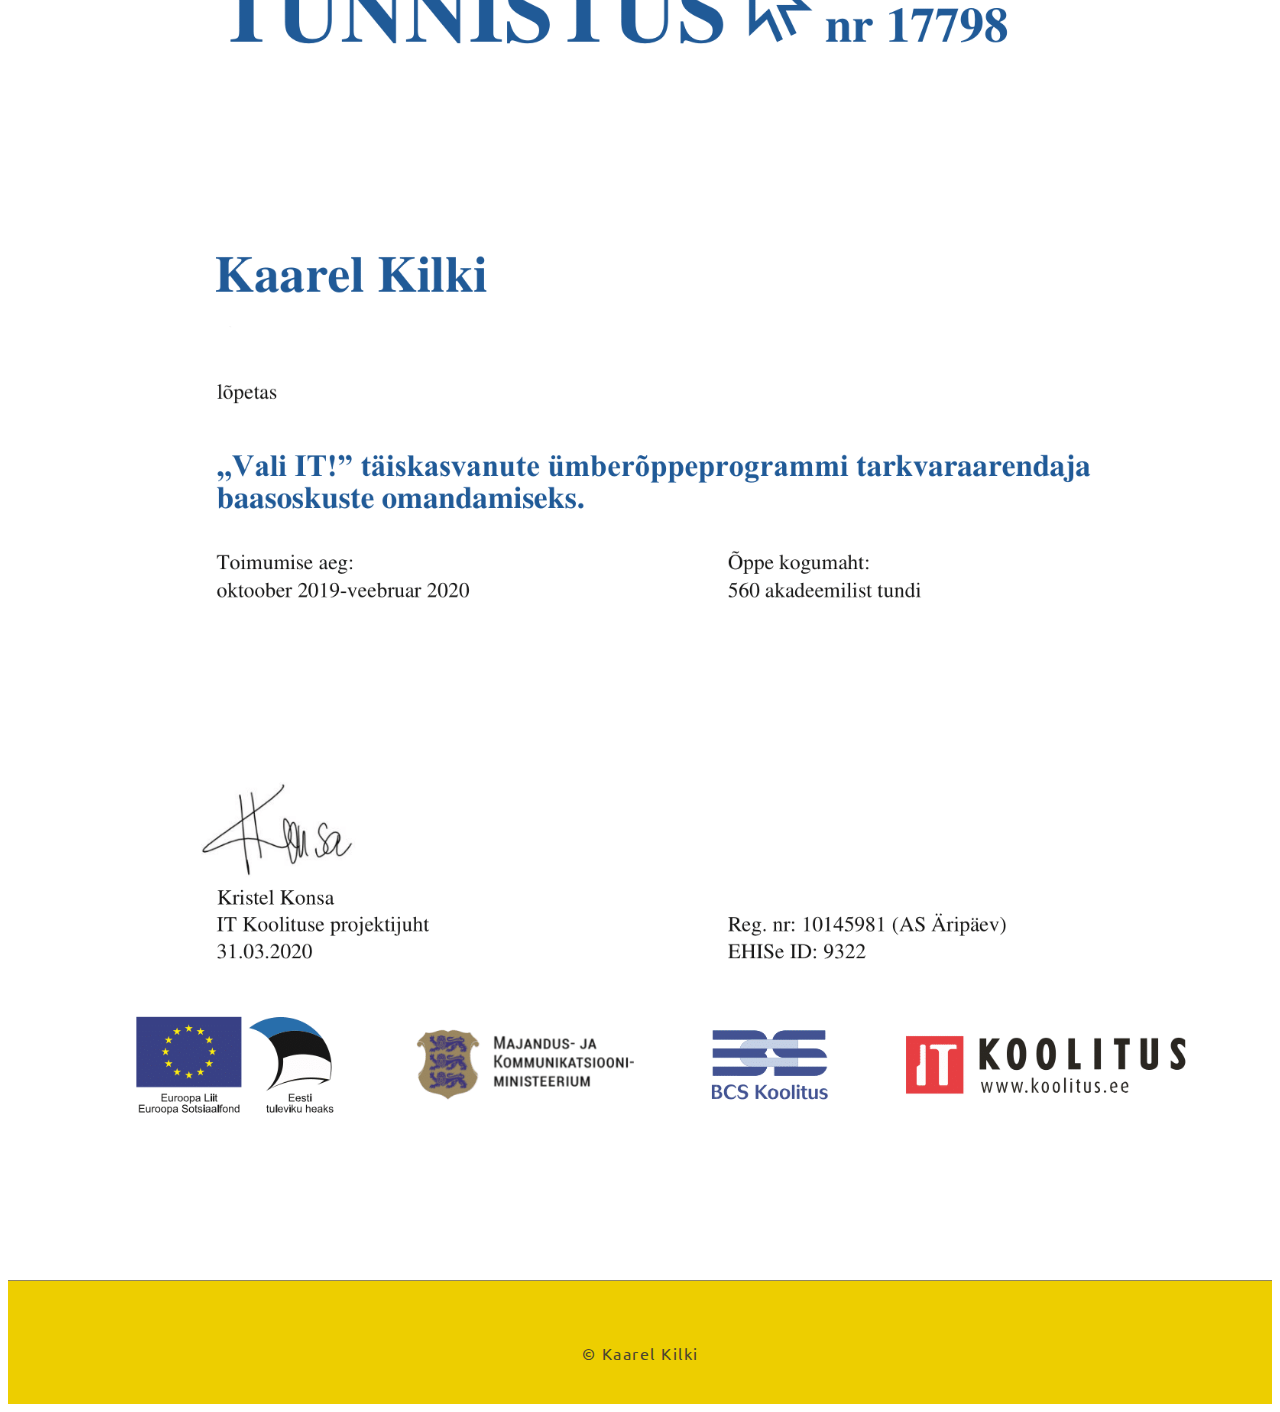
==== commit 4c580677: "Buttons for products" ====
--- a/index.html
+++ b/index.html
@@ -71,11 +71,6 @@
               </div>
             </div>
           </div>
-
-
-
-
-
         </h1>
         <a class="btn btn-dark btn-lg download-btn" href="#footer" role="button">Contact</a>
         <a class="btn btn-outline-light btn-lg download-btn" href="#products" role="button">Explore</a>
@@ -122,16 +117,25 @@
           <h3>I used HTML, CSS and Bootstrap to create simple and beautiful personal website. Logo was created with Google Drawings.</h3>
           <img src="images/kaarel-kilki-logo.png" alt="kaarel kilki logo" class="product-img">
           <em>kaarelkilki.com</em>
+          <br>
+          <a class="btn btn-dark btn-lg product-btn" href="https://github.com/kaarelkilki/cv" role="button"><i class="fab fa-github"></i> Explore</a>
+          <a class="btn btn-outline-light btn-lg product-btn" href="#title" role="button"><i class="fas fa-laptop"></i> Visit</a>
         </div>
         <div class="carousel-item">
           <h3>Unity and C# for gameplay and visuals, BoscaCeoil for game music and Google Drawings for logo.</h3>
           <img src="images/ursus-logo.png" alt="ursus x fragaria logo" class="product-img">
           <em>Ursus x Fragaria</em>
+          <br>
+          <a class="btn btn-dark btn-lg product-btn" href="https://github.com/kaarelkilki/StrawberryGame" role="button"><i class="fab fa-github"></i> Explore</a>
+          <a class="btn btn-outline-light btn-lg product-btn" href="https://play.google.com/store/apps/details?id=io.RaadikoTalu.Ursusxfragaria" role="button"><i class="fab fa-google-play"></i> Download</a>
         </div>
         <div class="carousel-item">
           <h3>Unity and C# for gameplay, BoscaCeoil for game music and Google Drawings for logo and visuals.</h3>
           <img src="images/buzzbuzz-logo.png" alt="logo of a game called 'buzzbuzz: strawberries'" class="product-img">
           <em>BuzzBuzz: Strawberries</em>
+          <br>
+          <a class="btn btn-dark btn-lg product-btn" href="https://github.com/kaarelkilki/BuzzBuzz-Strawberries" role="button"><i class="fab fa-github"></i> Explore</a>
+          <a class="btn btn-outline-light btn-lg product-btn" href="https://play.google.com/store/apps/details?id=io.RaadikoTalu.BuzzBuzzStrawberries" role="button"><i class="fab fa-google-play"></i> Download</a>
         </div>
       </div>
       <button class="carousel-control-prev" type="button" data-bs-target="#products-carousel" data-bs-slide="prev">
--- a/css/styles.css
+++ b/css/styles.css
@@ -155,9 +155,14 @@
   padding-left: 2rem;
 }
 
+.product-btn {
+  margin: 1rem 0.5rem 0;
+  padding: 0.4rem 3rem;
+}
+
 .visit-btn {
-  margin-top: 1rem;
-  padding: 0.4rem 3rem;
+
+
 }
 
 /* About Section */
